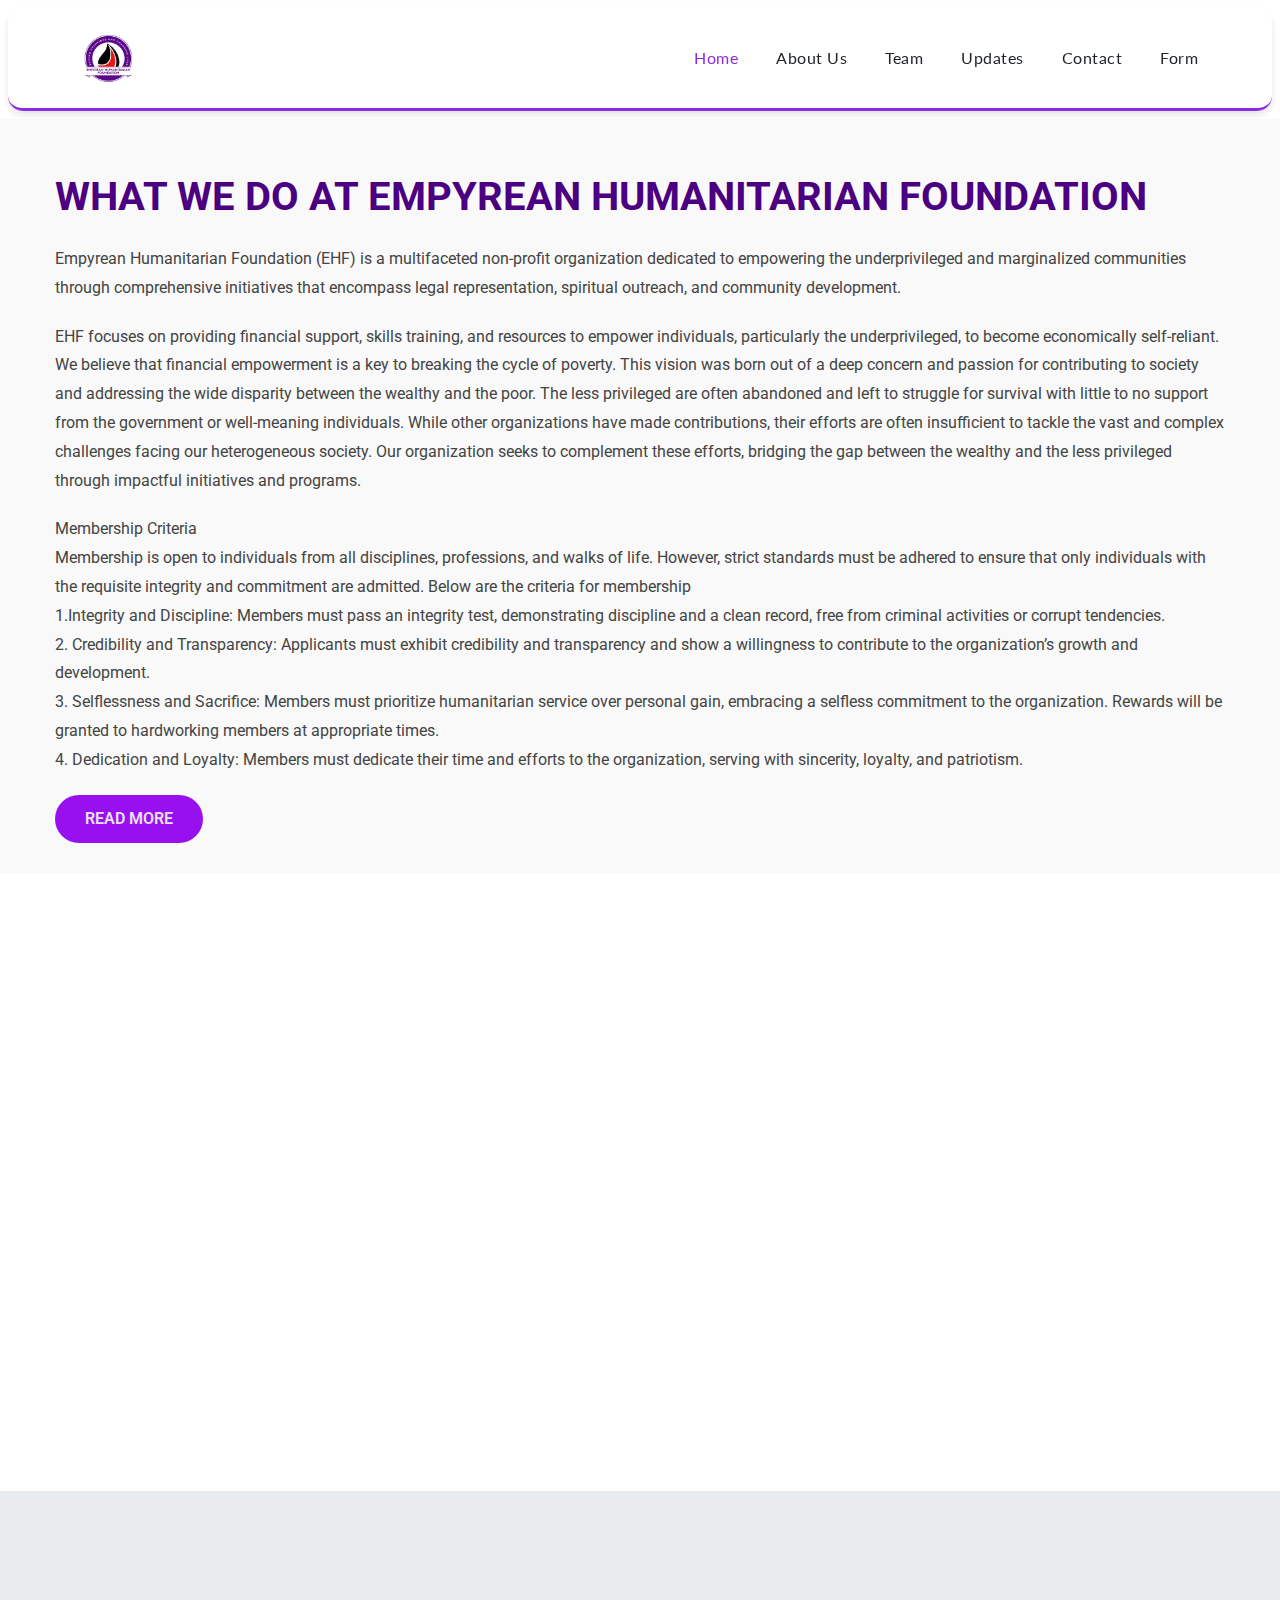
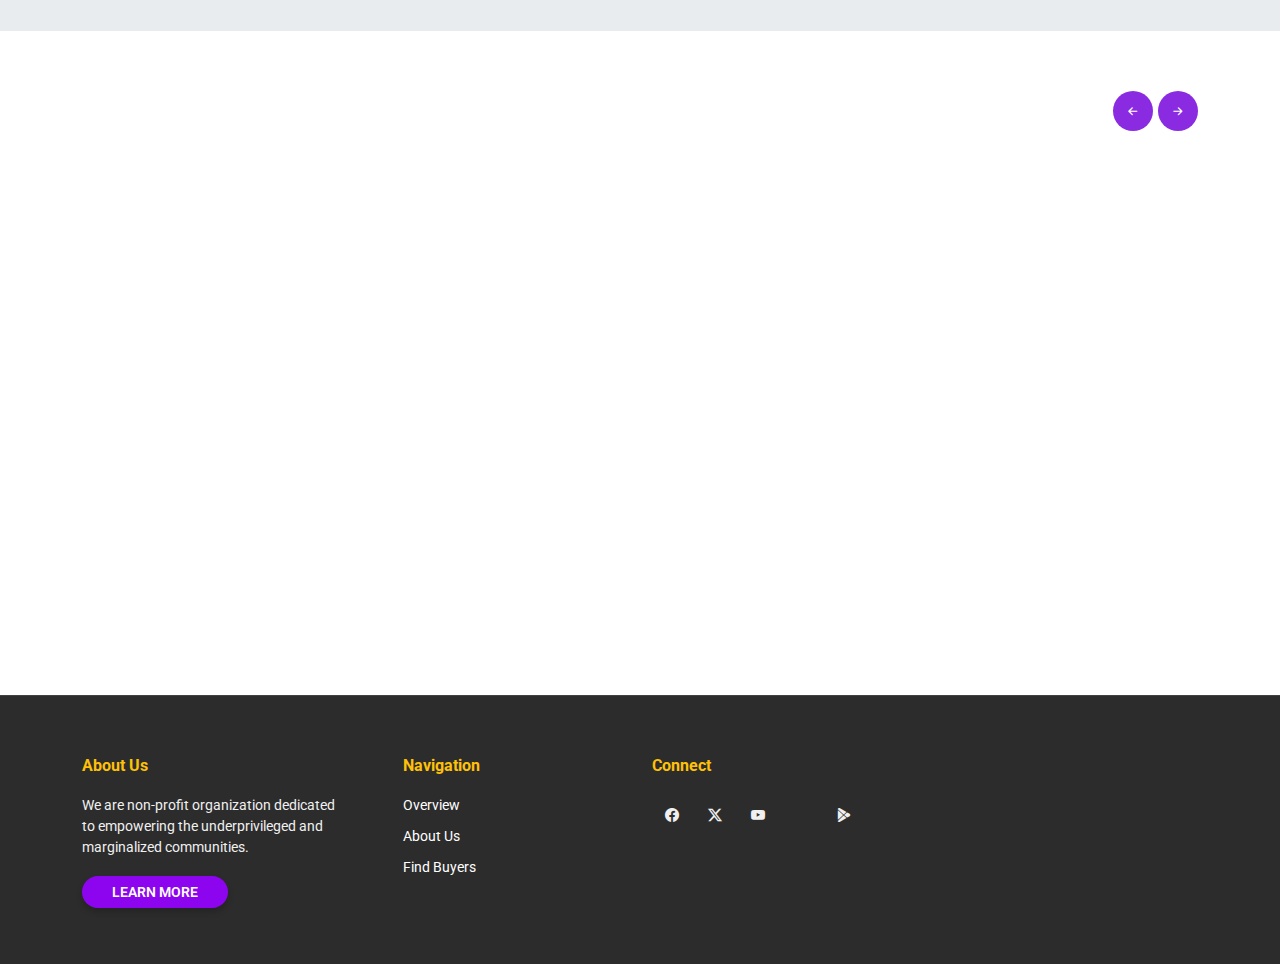
==== about.html @ cc7eaad7 "nav bar setting" ====
<!DOCTYPE html>
<html lang="en">

<head>
  <meta charset="utf-8">
  <meta content="width=device-width, initial-scale=1.0" name="viewport">
  <title>Empyrean</title>
  <meta name="description" content="">
  <meta name="keywords" content="">

  <!-- Favicons -->
  <link href="assets/img/favicon.png" rel="icon">
  <link href="assets/img/apple-touch-icon.png" rel="apple-touch-icon">

  <!-- Fonts -->
  <link href="https://fonts.googleapis.com" rel="preconnect">
  <link href="https://fonts.gstatic.com" rel="preconnect" crossorigin>
  <link href="https://fonts.googleapis.com/css2?family=Roboto:ital,wght@0,100;0,300;0,400;0,500;0,700;0,900;1,100;1,300;1,400;1,500;1,700;1,900&family=Lato:ital,wght@0,100;0,300;0,400;0,700;0,900;1,100;1,300;1,400;1,700;1,900&display=swap" rel="stylesheet">


  <link href="assets/tosh/bootstrap/css/bootstrap.min.css" rel="stylesheet">
  <link href="assets/tosh/bootstrap-icons/bootstrap-icons.css" rel="stylesheet">
  <link href="assets/tosh/aos/aos.css" rel="stylesheet">
  <link href="assets/tosh/swiper/swiper-bundle.min.css" rel="stylesheet">
  <link href="assets/tosh/glightbox/css/glightbox.min.css" rel="stylesheet">
  <link href="assets/tosh/bootstrap/css/bootstrap.min.css" rel="stylesheet">
  

 
  <link href="assets/css/main.css" rel="stylesheet">


</head>

<body class="index-page">

  <header id="header" class="header d-flex align-items-center sticky-top">
    <div class="container-fluid container-xl position-relative d-flex align-items-center justify-content-between">

      <a href="index.html" class="logo d-flex align-items-center">
        <!-- Uncomment the line below if you also wish to use an image logo -->
        <img src="assets/img/logo.jpg" alt="">
        <!-- <h1 class="sitename">Empyrean</h1> -->
      </a>

      <nav id="navmenu" class="navmenu">
        <ul>
          <li><a href="index.html" class="active">Home</a></li>
          <li><a href="about.html">About Us</a></li>
          <li><a href="team.html">Team</a></li>
          <li><a href="update.html">Updates</a></li>
          <li><a href="contact.html">Contact</a></li>
          <li><a href="form.html">Form</a></li>
        </ul>
        <i class="mobile-nav-toggle d-xl-none bi bi-list"></i>
      </nav>

    </div>
  </header>



  
<!-- About Section Start -->
<section class="emp-about-section">
  <div class="emp-container">
    <div class="emp-row">
      <!-- Image Column -->
      <div class="emp-image" data-aos="fade-up" data-aos-delay="100">
        <!-- <img class="about-image" src="./assets/img/suppot.webp" alt="Empyrean Humanitarian Foundation"> -->
      </div>
      <!-- Content Column -->
      <div class="emp-content" data-aos="fade-up" data-aos-delay="300">
        <h1 class="emp-title">What We Do At Empyrean Humanitarian Foundation</h1>
        <p class="emp-text">
          Empyrean Humanitarian Foundation (EHF) is a multifaceted non-profit organization dedicated to empowering the underprivileged
          and marginalized communities through comprehensive initiatives that encompass legal representation,
          spiritual outreach, and community development.
        </p>
        <p class="emp-text">
          EHF focuses on providing financial support, skills training, and resources to empower individuals,
          particularly the underprivileged, to become economically self-reliant. We believe that financial empowerment
          is a key to breaking the cycle of poverty.
          This vision was born out of a deep concern and passion for contributing to society
          and addressing the wide disparity between the wealthy and the poor. The less privileged 
          are often abandoned and left to struggle for survival with little to no support from the 
          government or well-meaning individuals. While other organizations have made contributions,
          their efforts are often insufficient to tackle the vast and complex challenges facing our 
          heterogeneous society. Our organization seeks to complement these efforts, bridging the gap
          between the wealthy 
          and the less privileged through impactful initiatives and programs.
        </p>
        <p class="emp-text">
          Membership Criteria <br>  
          Membership is open to individuals from all disciplines, professions, and walks of life. However, 
          strict standards must be adhered to ensure that only individuals with 
          the requisite integrity and commitment are admitted. Below are the criteria for membership
          <br>1.Integrity and Discipline:  
             Members must pass an integrity test, demonstrating discipline and a clean record, free from criminal activities or corrupt tendencies.  

          <br> 2. Credibility and Transparency:  
         Applicants must exhibit credibility and transparency and show a willingness to contribute
         to the organization’s growth and development.  

         <br> 3. Selflessness and Sacrifice:  
          Members must prioritize humanitarian service over personal gain, embracing a selfless commitment to the organization. Rewards will be granted to hardworking members at appropriate times.  

         <br> 4. Dedication and Loyalty:  
          Members must dedicate their time and efforts to the organization, serving with sincerity, loyalty, and patriotism.
 
        </p>
        <a class="emp-button" href="#">Read More</a>
      </div>
    </div>
  </div>
</section>
<!-- About Section End -->



<!-- FAQ Section -->
<section id="faq" class="faq section">
  <div class="container" data-aos="fade-up">
    <div class="row align-items-center">
      <!-- Image Column -->
      <div class="col-lg-6 text-center">
        <img src="./assets/img/about.jpg" alt="About Us" class="faq-image">
      </div>

      <!-- FAQ Content Column -->
      <div class="col-lg-6">
        <h2 class="head word about ">Frequently Asked Questions</h2>
        <p class="section-description">Find answers to some of the most common questions below.</p>

        <!-- FAQ Accordion -->
        <div class="custom-accordion" id="accordion-faq">
          <!-- FAQ Item 1 -->
          <div class="accordion-item">
            <h2 class="mb-0">
              <button class="btn btn-link" type="button" data-bs-toggle="collapse" data-bs-target="#collapse-faq-1">
                EMPOWERING THE UNDERPRIVILEGED
              </button>
            </h2>
            <div id="collapse-faq-1" class="collapse show" aria-labelledby="headingOne" data-parent="#accordion-faq">
              <div class="accordion-body">
                EHF focuses on providing financial support, skills training, and resources to empower individuals, particularly the underprivileged, to become economically self-reliant.
                We believe that financial empowerment is a key to breaking the cycle of poverty, and we are committed to helping individuals start or expand their businesses, 
                pursue education, and achieve financial stability
              </div>
            </div>
          </div>

          <!-- FAQ Item 2 -->
          <div class="accordion-item">
            <h2 class="mb-0">
              <button class="btn btn-link collapsed" type="button" data-bs-toggle="collapse" data-bs-target="#collapse-faq-2">
                LEGAL REPRESENTATION
              </button>
            </h2>
            <div id="collapse-faq-2" class="collapse" aria-labelledby="headingTwo" data-parent="#accordion-faq">
              <div class="accordion-body">
                Recognizing the importance of justice and equity, EHF offers legal representation
                to individuals and communities who cannot afford legal services.
                Our legal initiatives focus on defending the rights of the oppressed, addressing injustices, 
                and ensuring that every individual has access to fair legal representation
              </div>
            </div>
          </div>



          <!-- FAQ Item 3 -->
          <div class="accordion-item">
            <h2 class="mb-0">
              <button class="btn btn-link collapsed" type="button" data-bs-toggle="collapse" data-bs-target="#collapse-faq-3">
                COMMUNITY DEVELOPMENT
              </button>
            </h2>
            <div id="collapse-faq-3" class="collapse" aria-labelledby="headingThree" data-parent="#accordion-faq">
              <div class="accordion-body">
                EHF is committed to the holistic development of communities. We engage in various community projects, 
                including the construction of healthcare facilities, potable water supply systems, educational support programs,
                and more. Our goal is to uplift communities by addressing their fundamental needs and fostering an environment 
                where individuals can thrive. Through these integrated efforts, Empyrean Humanitarian Foundation strives to create a society 
                where every individual, regardless 
                of their background or circumstances, has the opportunity to live a life of dignity, purpose, and fulfillment
              </div>
            </div>
          </div>
        </div>
      </div>
    </div>
  </div>
</section>



 <!-- Our Team Section -->
 <div class="page-title light-background">
  <div class="container">
    <div class="btn btn-sm border rounded-pill px-3 mb-3" data-aos="fade-up" data-aos-delay="100">Our Team</div>
    <h1 class="mb-4" data-aos="fade-right" data-aos-delay="200">Meet Empyrean Team Members</h1>
  </div>
</div>


<!-- Team Section -->
<section id="team" class="team section">

  <div class="site-section slider-team-wrap">
    <div class="container">

      <div class="slider-nav d-flex justify-content-end mb-3">
        <a href="#" class="js-prev js-custom-prev"><i class="bi bi-arrow-left-short"></i></a>
        <a href="#" class="js-next js-custom-next"><i class="bi bi-arrow-right-short"></i></a>
      </div>

      <div class="swiper init-swiper" data-aos="fade-up" data-aos-delay="100">
        <script type="application/json" class="swiper-config">
          {
            "loop": true,
            "speed": 600,
            "autoplay": {
              "delay": 5000
            },
            "slidesPerView": "1",
            "pagination": {
              "el": ".swiper-pagination",
              "type": "bullets",
              "clickable": true
            },
            "navigation": {
              "nextEl": ".js-custom-next",
              "prevEl": ".js-custom-prev"
            },
            "breakpoints": {
              "640": {
                "slidesPerView": 2,
                "spaceBetween": 30
              },
              "768": {
                "slidesPerView": 3,
                "spaceBetween": 30
              },
              "1200": {
                "slidesPerView": 3,
                "spaceBetween": 30
              }
            }
          }
        </script>
        <div class="swiper-wrapper">
          <div class="swiper-slide">
            <div class="team">
              <div class="pic">
                <img src="assets/img/team/IMG_4895.JPG" alt="Image" class="img-fluid">
              </div>
              <h3 clas="">
                <a href="#"><span class="">Akhigbe</span> Allen</a>
              </h3>
              <span class="d-block position">CEO, Founder, Chairman.</span>
            </div>
          </div>
          <div class="swiper-slide">
            <div class="team">
              <div class="pic">
                <img src="assets/img/team/IMG_4896.JPG" alt="Image" class="img-fluid">
              </div>
              <h3 clas="">
                <a href="#"><span class="">Ikhazangbe</span> Oisaye Isaiah</a>
              </h3>
              <span class="d-block position">Member</span>
            </div>
          </div>
          <div class="swiper-slide">
            <div class="team">
              <div class="pic">
                <img src="assets/img/team/IMG_4897.JPG" alt="Image" class="img-fluid">
              </div>
              <h3 clas="">
                <a href="#"><span class="">Andre</span> Martin Ramos</a>
              </h3>
              <span class="d-block position">International Ambassador representing Europe and American</span>
            </div>
          </div>
          <div class="swiper-slide">
            <div class="team">
              <div class="pic">
                <img src="assets/img/team/kenny.jpg" alt="Image" class="img-fluid">
              </div>
              <h3 clas="">
                <a href="https://www.linkedin.com/in/oyeniyi-emmanuel/"><span class="">Oyeniyi</span> Emmanuel</a>
              </h3>
              <span class="d-block position">Team Front-end Dev. & Cloud Security Engineer</span>
            </div>
          </div>
          <div class="swiper-slide">
            <div class="team">
              <div class="pic">
                <img src="assets/img/team/IMG_4898.JPG" alt="Image" class="img-fluid">
              </div>
              <h3 clas="">
                <a href="#"><span class="">Adetiloye</span> Biolatito</a>
              </h3>
              <span class="d-block position">Member</span>
            </div>
          </div>
          <div class="swiper-slide">
            <div class="team">
              <div class="pic">
                <img src="assets/img/team/IMG-46785.jpg" alt="Image" class="img-fluid">
              </div>
              <h3 clas="">
                <a href="#"><span class="">Adetiloye</span> Biolatito</a>
              </h3>
              <span class="d-block position">Member</span>
            </div>
          </div>
          <div class="swiper-slide">
            <div class="team">
              <div class="pic">
                <img src="assets/img/team/IMG-46784.jpg" alt="Image" class="img-fluid">
              </div>
              <h3 clas="">
                <a href="#"><span class="">Adetiloye</span> Biolatito</a>
              </h3>
              <span class="d-block position">Member</span>
            </div>
          </div>
          <div class="swiper-slide">
            <div class="team">
              <div class="pic">
                <img src="assets/img/team/IMG-46786.jpg" alt="Image" class="img-fluid">
              </div>
              <h3 clas="">
                <a href="#"><span class="">Ayanfeoluwa</span> Alabetutu</a>
              </h3>
              <span class="d-block position">Europe coordinator Empyrean Humanitarian Foundation</span>
            </div>
          </div>
          <!-- <div class="swiper-slide"></div> -->
        </div>
      </div>
    </div>
    <!-- /.container -->
  </div>
</section><!-- /Team Section -->
  <footer id="footer" class="footer light-background">
    <div class="container">
      <div class="row g-4">
        <div class="col-md-6 col-lg-3 mb-3 mb-md-0">
          <div class="widget">
            <h3 class="widget-heading">About Us</h3>
            <p class="mb-4">
                We are non-profit organization dedicated 
                to empowering the underprivileged and marginalized communities.
            </p>
            <p class="mb-0">
              <a href="#" class="btn-learn-more">Learn more</a>
            </p>
          </div>
        </div>
        <div class="col-md-6 col-lg-3 ps-lg-5 mb-3 mb-md-0">
          <div class="widget">
            <h3 class="widget-heading">Navigation</h3>
            <ul class="list-unstyled float-start me-5">
              <li><a href="#">Overview</a></li>
              <li><a href="#">About Us</a></li>
              <li><a href="#">Find Buyers</a></li>
            </ul>
          </div>
        </div>
        <div class="col-md-6 col-lg-3 pl-lg-5">
          <div class="widget">
            <h3 class="widget-heading">Connect</h3>
            <ul class="list-unstyled social-icons light mb-3">
              <li>
                <a href="https://www.facebook.com/profile.php?id=100081921220713&mibextid=ZbWKwL"><span class="bi bi-facebook"></span></a>
              </li>
              <li>
                <a href="https://x.com/AlexicographerF?t=4wKWq5mUMI2KcOxndU6-ow&s=09"><span class="bi bi-twitter-x"></span></a>
              </li>
              <li>
                <a href="https://youtube.com/@empyreanhumanitarianfoundation?si=w4KtNlu_9A-cBCYo"><span class="bi bi-youtube"></span></a>
              </li>
              <li>
                <a href="#"><span class="bi bi-Telegram"></span></a>
              </li>
              <li>
                <a href="#"><span class="bi bi-google-play"></span></a>
              </li>
            </ul>
          </div>
        </div>
      </div>
  </footer>

  <!-- Scroll Top -->
  <a href="#" id="scroll-top" class="scroll-top d-flex align-items-center justify-content-center"><i class="bi bi-arrow-up-short"></i></a>

  <!-- Preloader -->
  <div id="preloader"></div>

  <!-- Vendor JS Files -->
  <script src="assets/tosh/bootstrap/js/bootstrap.bundle.min.js"></script>
  <script src="assets/tosh/php-email-form/validate.js"></script>
  <script src="assets/tosh/aos/aos.js"></script>
  <script src="assets/tosh/swiper/swiper-bundle.min.js"></script>
  <script src="assets/tosh/purecounter/purecounter_vanilla.js"></script>
  <script src="assets/tosh/glightbox/js/glightbox.min.js"></script>
  <script src="assets/tosh/imagesloaded/imagesloaded.pkgd.min.js"></script>
  <script src="assets/tosh/isotope-layout/isotope.pkgd.min.js"></script>

  <!-- Main JS File -->
  <script src="assets/js/main.js"></script>

</body>

</html>
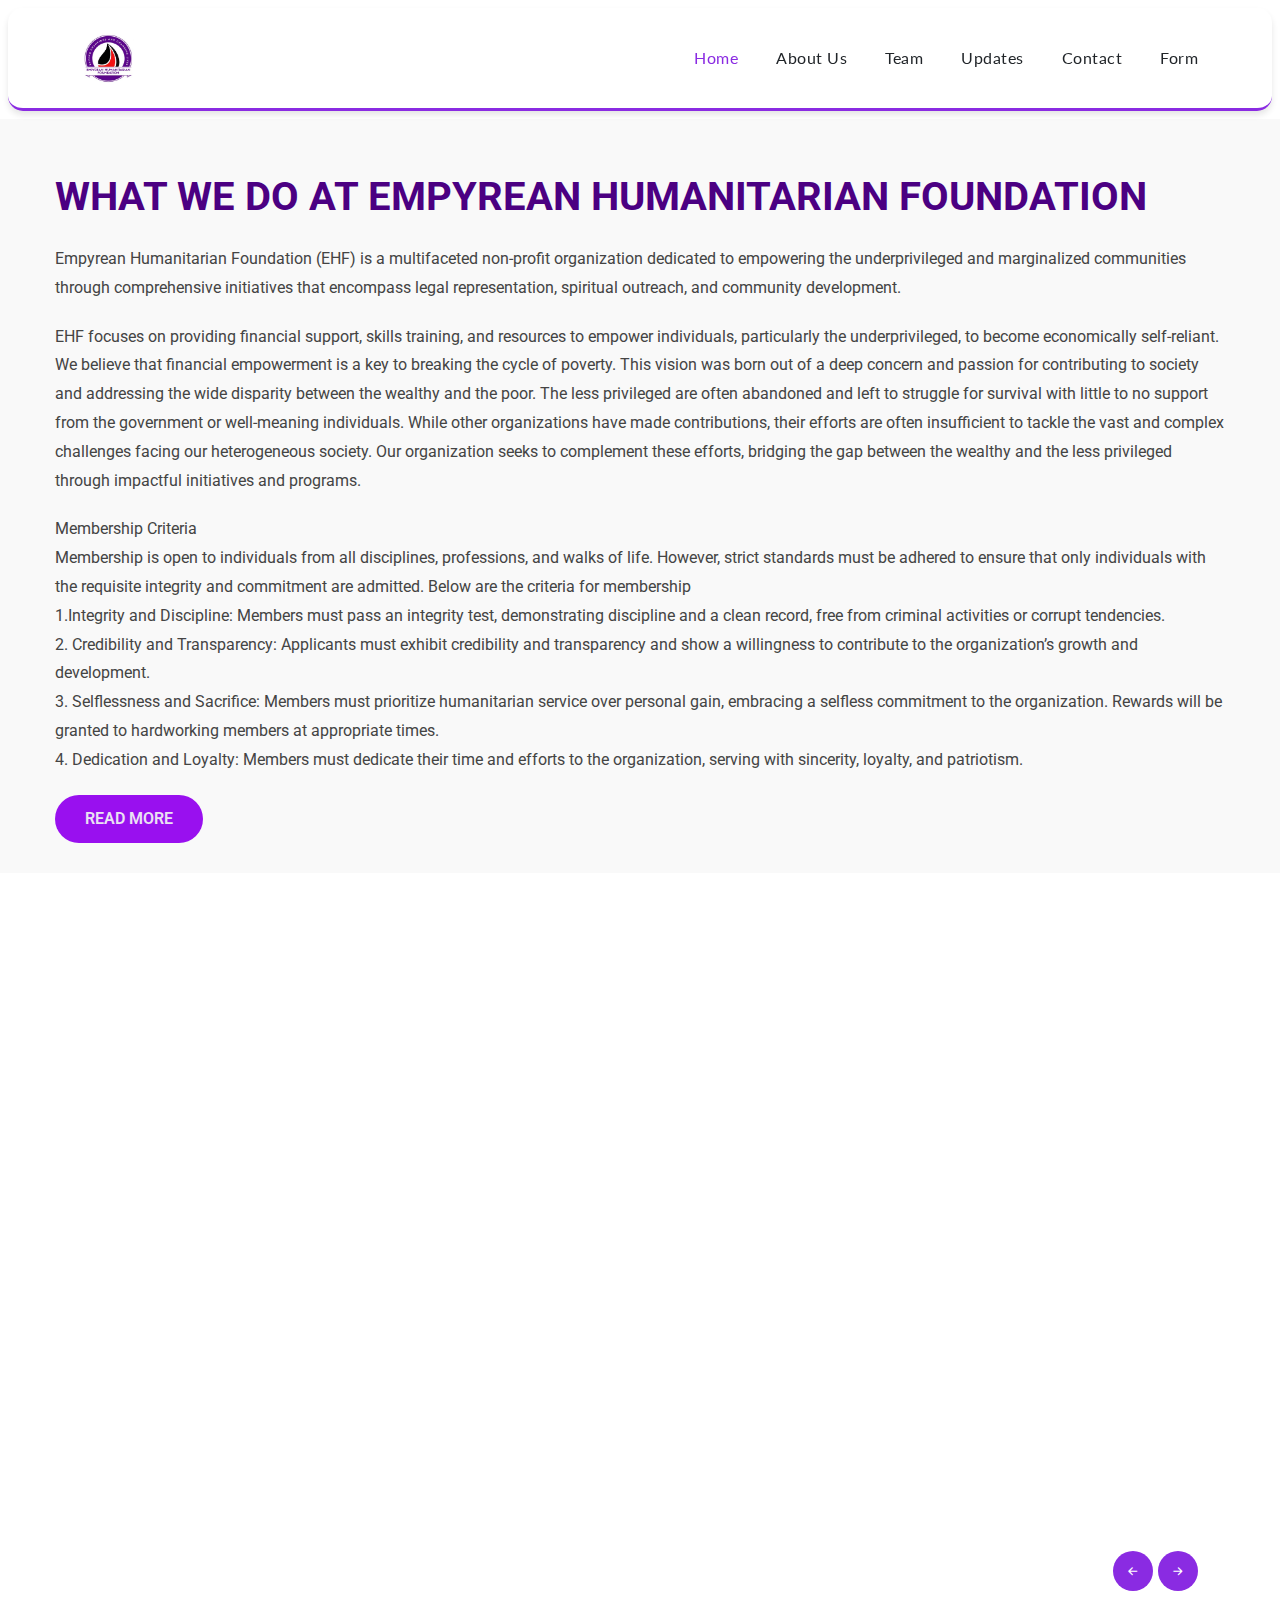
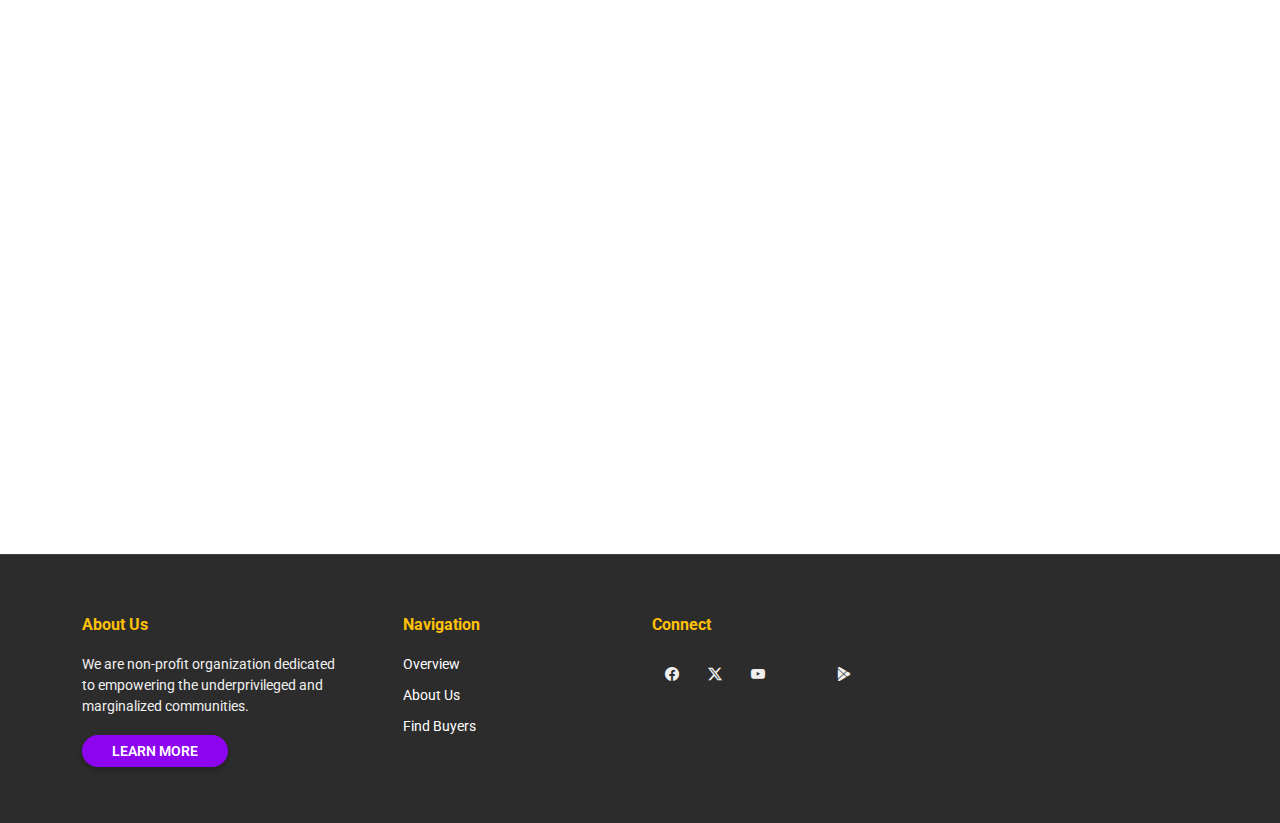
==== commit 54c24d52: "Updates on the team section" ====
--- a/about.html
+++ b/about.html
@@ -193,15 +193,6 @@
   </div>
 </section>
 
-
-
- <!-- Our Team Section -->
- <div class="page-title light-background">
-  <div class="container">
-    <div class="btn btn-sm border rounded-pill px-3 mb-3" data-aos="fade-up" data-aos-delay="100">Our Team</div>
-    <h1 class="mb-4" data-aos="fade-right" data-aos-delay="200">Meet Empyrean Team Members</h1>
-  </div>
-</div>
 
 
 <!-- Team Section -->
@@ -256,9 +247,10 @@
                 <img src="assets/img/team/IMG_4895.JPG" alt="Image" class="img-fluid">
               </div>
               <h3 clas="">
-                <a href="#"><span class="">Akhigbe</span> Allen</a>
-              </h3>
-              <span class="d-block position">CEO, Founder, Chairman.</span>
+                <a href="#"><span class="">AKHIGBE</span> ALLEN</a>
+              </h3>
+              <span class="d-block position">President And Chairman Board Of Trustees Empyrean Humanitarian Foundation</span>
+
             </div>
           </div>
           <div class="swiper-slide">
@@ -267,9 +259,32 @@
                 <img src="assets/img/team/IMG_4896.JPG" alt="Image" class="img-fluid">
               </div>
               <h3 clas="">
-                <a href="#"><span class="">Ikhazangbe</span> Oisaye Isaiah</a>
-              </h3>
-              <span class="d-block position">Member</span>
+                <a href="#"><span class="">IKHAZUANGBE OISAYEI</span> ISAIAH</a>
+              </h3>
+              <span class="d-block position">Member Board Of Trustees Empyrean Humanitarian Foundation</span>
+            </div>
+          </div>
+          <div class="swiper-slide">
+            <div class="team">
+              <div class="pic">
+                <img src="assets/img/team/img- 4.jpg" alt="Image" class="img-fluid">
+              </div>
+              <h3 clas="">
+                <a href="#"><span class="">BARR. AYANNUGA</span>  BANKOLE TAIWO</a>
+              </h3>
+              <span class="d-block position">Head Of Legal Team-Board of Trustees Empyrean Humanitarian Foundation</span>
+            </div>
+          </div>
+          <div class="swiper-slide">
+            <div class="team">
+              <div class="pic">
+                <img src="assets/img/team/img-3.jpg" alt="Image" class="img-fluid">
+              </div>
+              <h3 clas="">
+                <a href="#"><span class="">IZUCHUKWU </span>  OKAY OSCAR</a>
+              </h3>
+              <span class="d-block position">CEO Discomm Group, 
+                National Embassador Empyrean humanitarian Foundation.</span>
             </div>
           </div>
           <div class="swiper-slide">
@@ -278,9 +293,9 @@
                 <img src="assets/img/team/IMG_4897.JPG" alt="Image" class="img-fluid">
               </div>
               <h3 clas="">
-                <a href="#"><span class="">Andre</span> Martin Ramos</a>
-              </h3>
-              <span class="d-block position">International Ambassador representing Europe and American</span>
+                <a href="#"><span class=""> ANDRÉ MARTÍN</span> RAMOS</a>
+              </h3>
+              <span class="d-block position">International Ambassador Representing Europe and America, Empyrean Humanitarian Foundation</span>
             </div>
           </div>
           <div class="swiper-slide">
@@ -289,9 +304,9 @@
                 <img src="assets/img/team/kenny.jpg" alt="Image" class="img-fluid">
               </div>
               <h3 clas="">
-                <a href="https://www.linkedin.com/in/oyeniyi-emmanuel/"><span class="">Oyeniyi</span> Emmanuel</a>
-              </h3>
-              <span class="d-block position">Team Front-end Dev. & Cloud Security Engineer</span>
+                <a href="#"><span class=""> OYENIYI</span> EMMANUEL</a>
+              </h3>
+              <span class="d-block position">Team Developer</span>
             </div>
           </div>
           <div class="swiper-slide">
@@ -300,9 +315,9 @@
                 <img src="assets/img/team/IMG_4898.JPG" alt="Image" class="img-fluid">
               </div>
               <h3 clas="">
-                <a href="#"><span class="">Adetiloye</span> Biolatito</a>
-              </h3>
-              <span class="d-block position">Member</span>
+                <a href="#"><span class="">ADETILOYE </span> BIOLATITO</a>
+              </h3>
+              <span class="d-block position">Executive Member Board of Trustees Empyrean Humanitarian Foundation</span>
             </div>
           </div>
           <div class="swiper-slide">
@@ -311,9 +326,9 @@
                 <img src="assets/img/team/IMG-46785.jpg" alt="Image" class="img-fluid">
               </div>
               <h3 clas="">
-                <a href="#"><span class="">Adetiloye</span> Biolatito</a>
-              </h3>
-              <span class="d-block position">Member</span>
+                <a href="#"><span class="">Babalade Gideon</span> Akinkunle</a>
+              </h3>
+              <span class="d-block position">Vice President board of trustees member Empyrean Humanitarian Foundation</span>
             </div>
           </div>
           <div class="swiper-slide">
@@ -322,9 +337,9 @@
                 <img src="assets/img/team/IMG-46784.jpg" alt="Image" class="img-fluid">
               </div>
               <h3 clas="">
-                <a href="#"><span class="">Adetiloye</span> Biolatito</a>
-              </h3>
-              <span class="d-block position">Member</span>
+                <a href="#"><span class="">EGBAYELO</span> ODUNYEMI</a>
+              </h3>
+              <span class="d-block position">National secretary board of trustees Empyrean Humanitarian Foundation</span>
             </div>
           </div>
           <div class="swiper-slide">
@@ -333,9 +348,9 @@
                 <img src="assets/img/team/IMG-46786.jpg" alt="Image" class="img-fluid">
               </div>
               <h3 clas="">
-                <a href="#"><span class="">Ayanfeoluwa</span> Alabetutu</a>
-              </h3>
-              <span class="d-block position">Europe coordinator Empyrean Humanitarian Foundation</span>
+                <a href="#"><span class="">AYANFEOLUWA </span> ALABETUTU</a>
+              </h3>
+              <span class="d-block position">Empyrean Humanitarian Foundation Coordinator Representing Europe .</span>
             </div>
           </div>
           <!-- <div class="swiper-slide"></div> -->
@@ -345,6 +360,7 @@
     <!-- /.container -->
   </div>
 </section><!-- /Team Section -->
+
   <footer id="footer" class="footer light-background">
     <div class="container">
       <div class="row g-4">
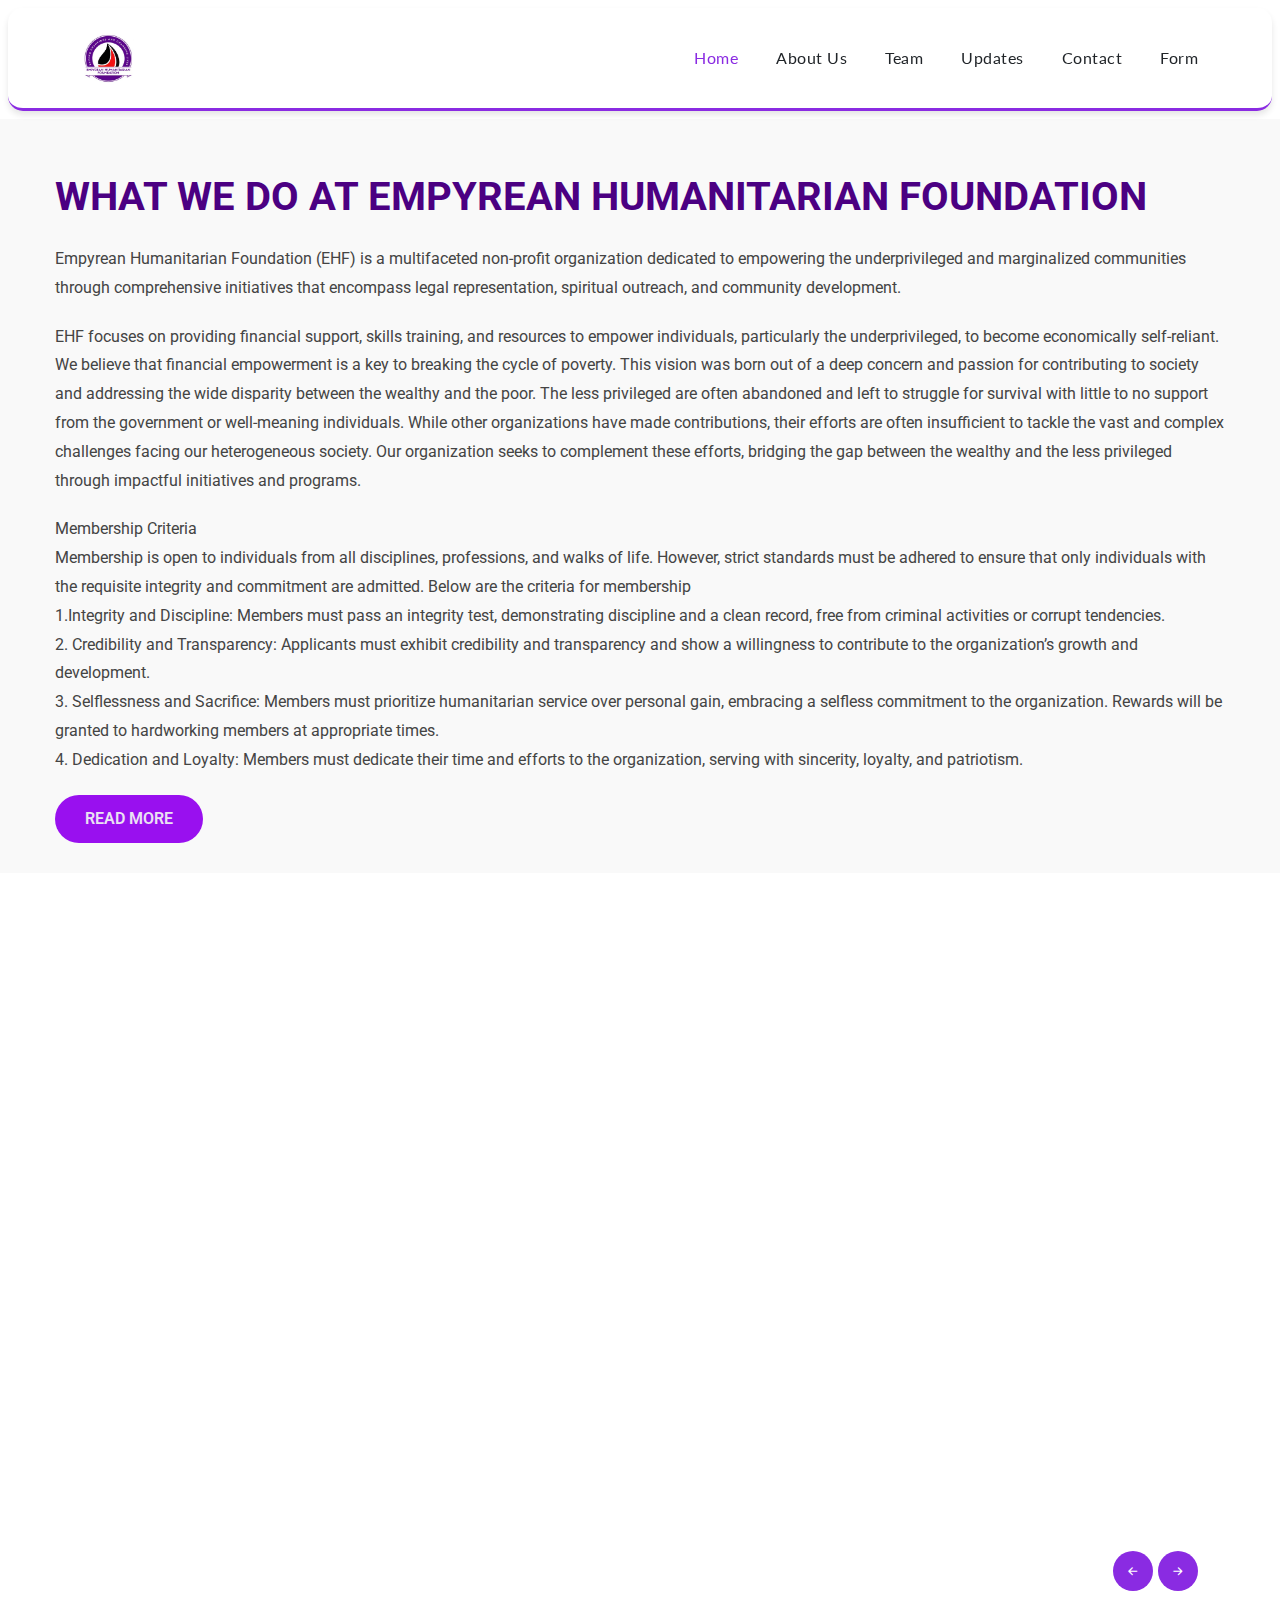
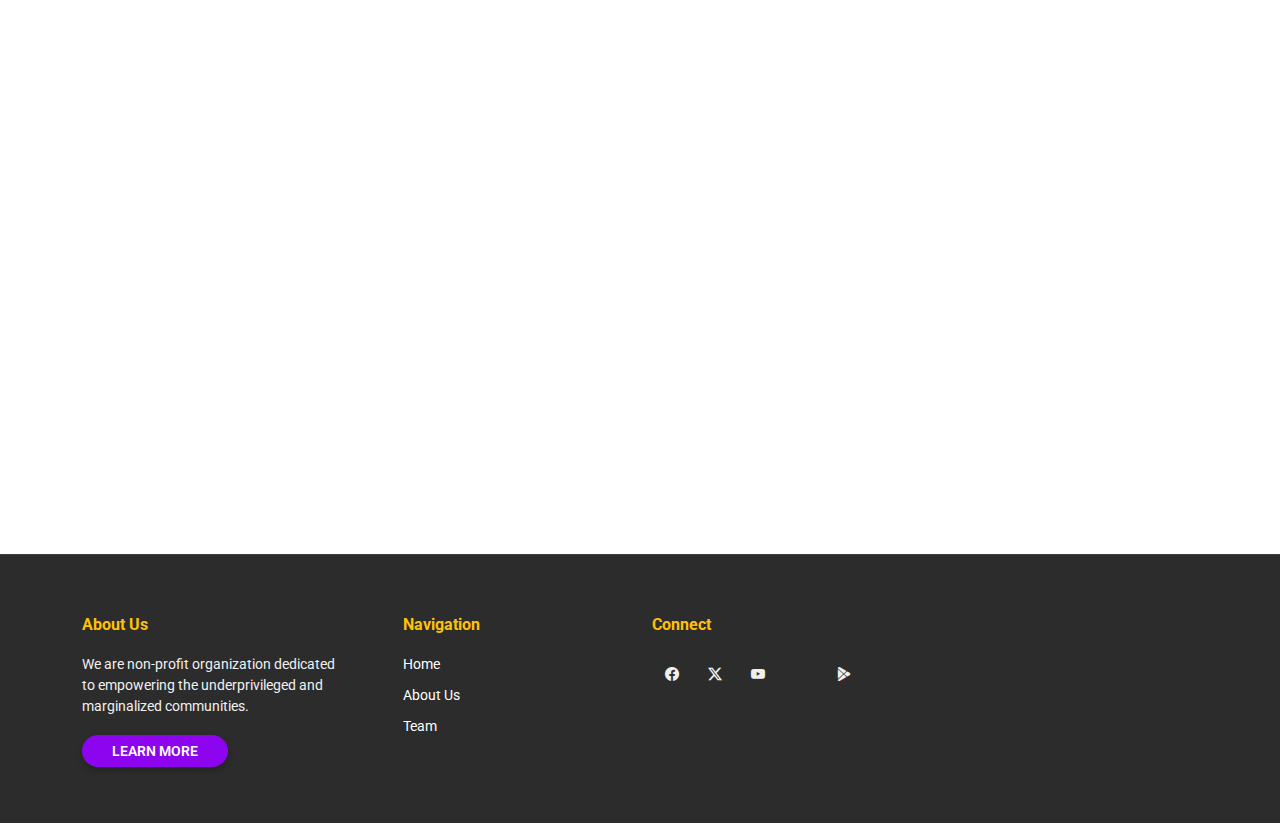
==== commit 9774cac7: "making changes" ====
--- a/about.html
+++ b/about.html
@@ -129,8 +129,8 @@
 
       <!-- FAQ Content Column -->
       <div class="col-lg-6">
-        <h2 class="head word about ">Frequently Asked Questions</h2>
-        <p class="section-description">Find answers to some of the most common questions below.</p>
+        <h2 class="head word about ">Main objectives</h2>
+        <p class="section-description">Our Goals and Aspirations</p>
 
         <!-- FAQ Accordion -->
         <div class="custom-accordion" id="accordion-faq">
@@ -380,9 +380,9 @@
           <div class="widget">
             <h3 class="widget-heading">Navigation</h3>
             <ul class="list-unstyled float-start me-5">
-              <li><a href="#">Overview</a></li>
-              <li><a href="#">About Us</a></li>
-              <li><a href="#">Find Buyers</a></li>
+              <li><a href="index.html">Home</a></li>
+              <li><a href="about.html">About Us</a></li>
+              <li><a href="team.html">Team</a></li>
             </ul>
           </div>
         </div>
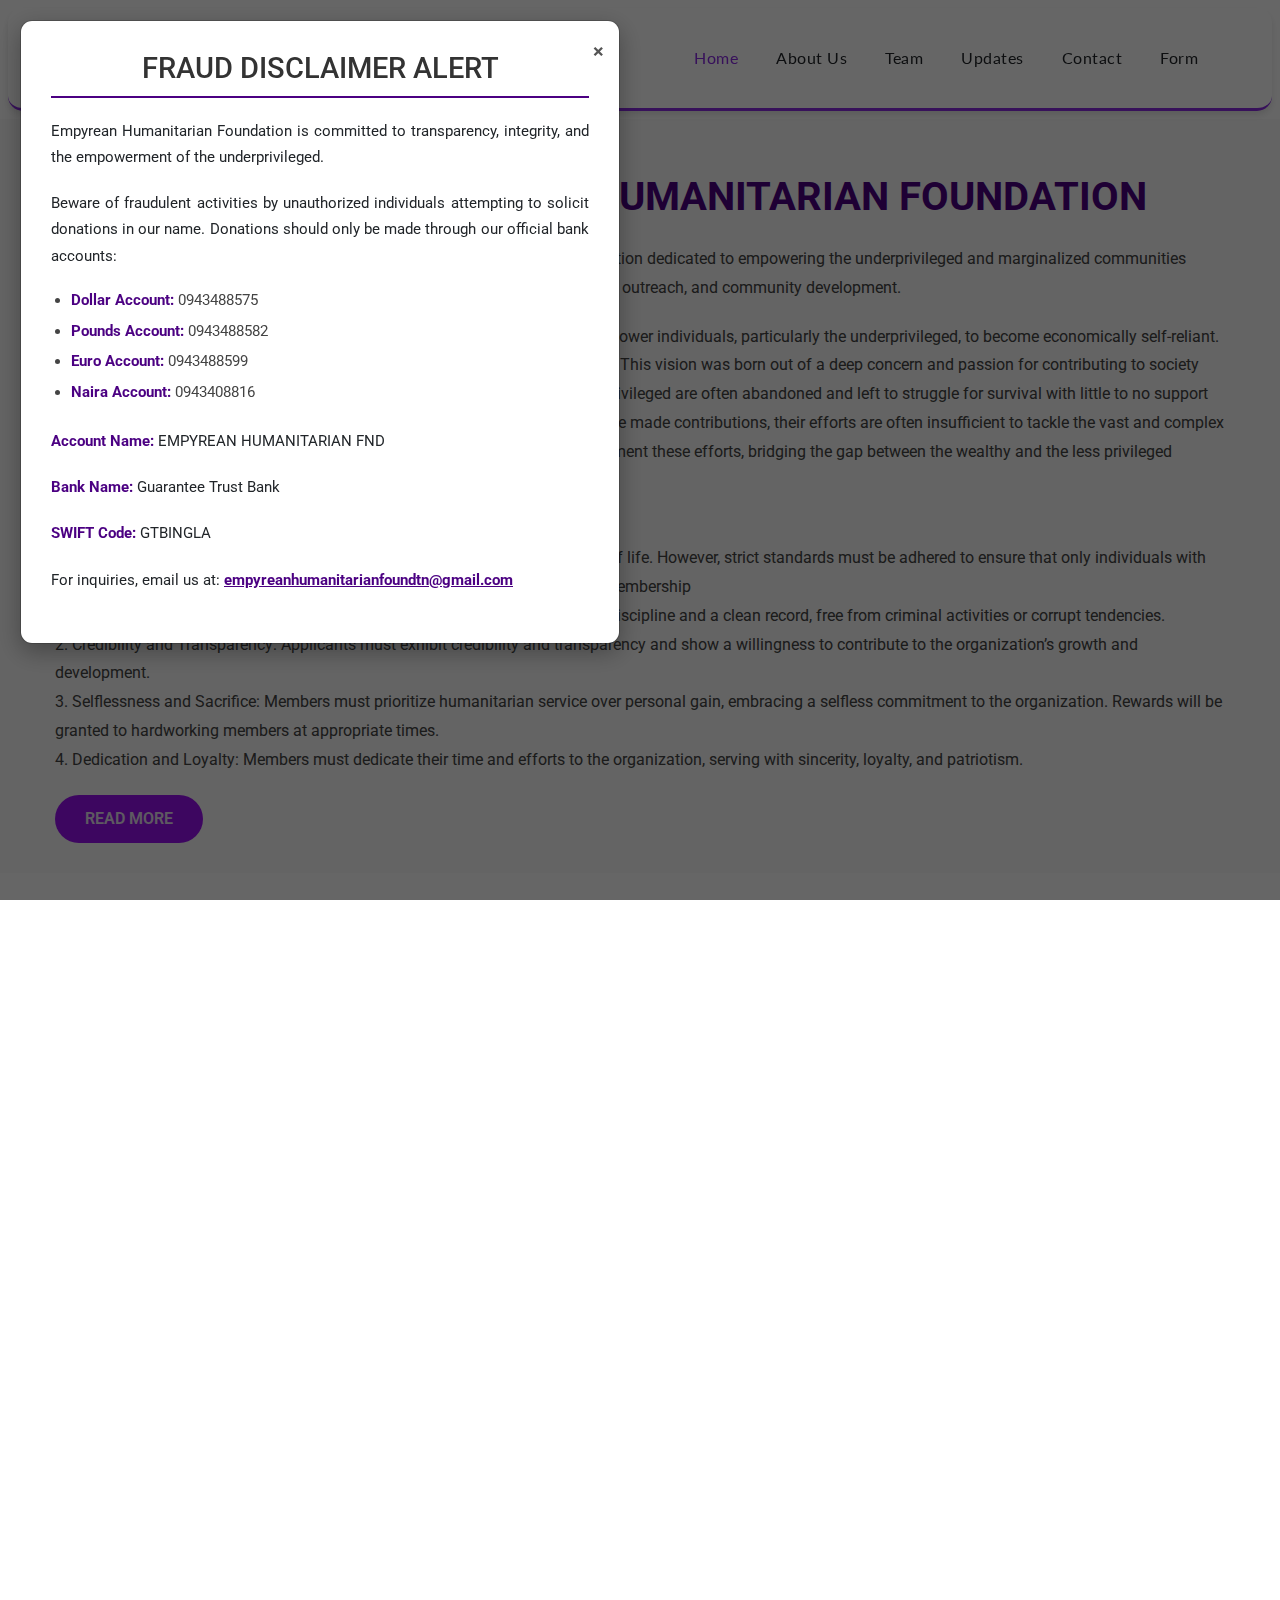
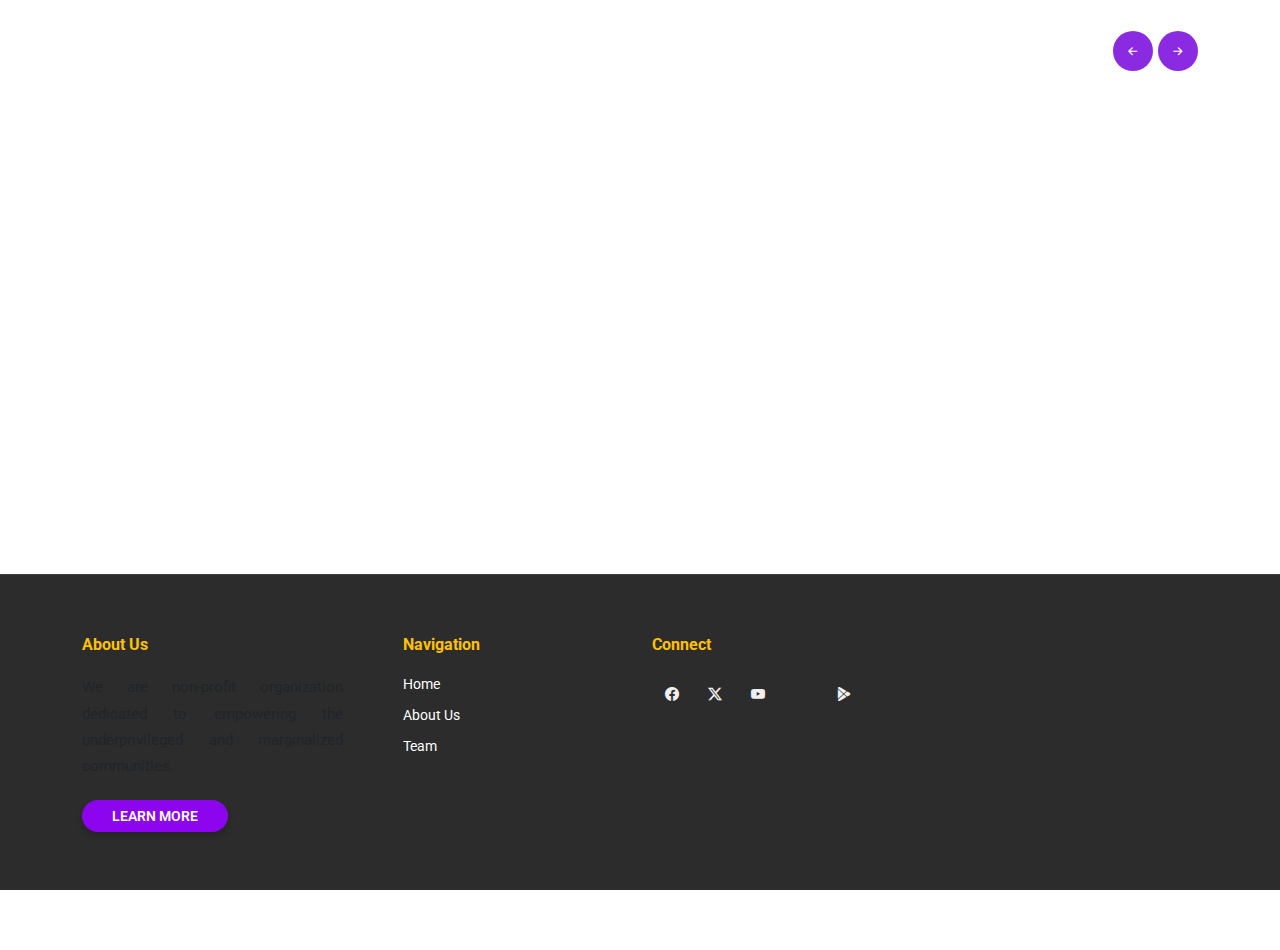
==== commit ed069c43: "his" ====
--- a/about.html
+++ b/about.html
@@ -326,7 +326,7 @@
                 <img src="assets/img/team/IMG-46785.jpg" alt="Image" class="img-fluid">
               </div>
               <h3 clas="">
-                <a href="#"><span class="">Babalade Gideon</span> Akinkunle</a>
+                <a href="#"><span class="">BABALADE GIDEON</span> AKINKUNLE</a>
               </h3>
               <span class="d-block position">Vice President board of trustees member Empyrean Humanitarian Foundation</span>
             </div>
@@ -359,7 +359,52 @@
     </div>
     <!-- /.container -->
   </div>
-</section><!-- /Team Section -->
+
+ <!-- Popup Notification -->
+ <div id="fraud-alert" class="modal">
+  <div class="modal-content">
+    <span class="close-btn" onclick="closePopup()">&times;</span>
+    <h2>FRAUD DISCLAIMER ALERT</h2>
+    <p>
+      Empyrean Humanitarian Foundation is committed to transparency, integrity, and the empowerment of the underprivileged.
+    </p>
+    <p>
+      Beware of fraudulent activities by unauthorized individuals attempting to solicit donations in our name. Donations should only be made through our official bank accounts:
+    </p>
+    <ul>
+      <li><strong>Dollar Account:</strong> 0943488575</li>
+      <li><strong>Pounds Account:</strong> 0943488582</li>
+      <li><strong>Euro Account:</strong> 0943488599</li>
+      <li><strong>Naira Account:</strong> 0943408816</li>
+    </ul>
+    <p><strong>Account Name:</strong> EMPYREAN HUMANITARIAN FND</p>
+    <p><strong>Bank Name:</strong> Guarantee Trust Bank</p>
+    <p><strong>SWIFT Code:</strong> GTBINGLA</p>
+    <p>
+      For inquiries, email us at: <a href="mailto:empyreanhumanitarianfoundtn@gmail.com">empyreanhumanitarianfoundtn@gmail.com</a>
+    </p>
+  </div>
+</div>
+
+<script>
+  // Function to show the popup
+  function showPopup() {
+    const popup = document.getElementById('fraud-alert');
+    popup.style.display = 'block';
+  }
+
+  // Function to close the popup
+  function closePopup() {
+    const popup = document.getElementById('fraud-alert');
+    popup.style.display = 'none';
+  }
+
+  // Show the popup when the page loads
+  window.onload = function() {
+    showPopup();
+  };
+</script>
+
 
   <footer id="footer" class="footer light-background">
     <div class="container">
--- a/assets/css/main.css
+++ b/assets/css/main.css
@@ -469,11 +469,11 @@
   flex-direction: column;
   text-align: center;
   position: relative;
-  min-height: 85vh;
-  padding-top: 60px;
+  min-height: 50vh;
+  padding-top: 30px;
 }
 .hero h2 {
-  margin-bottom: 30px;
+  margin-bottom: 15px;
   font-size: 48px;
   font-weight: 700;
   color: #f0f0f0; 
@@ -481,18 +481,38 @@
 }
 
 .hero h2 span {
-  text-decoration: none; /* Removes underline */
-  color: #ffc107; /* A golden accent to make it stand out */
+  text-decoration: none;
+  color: #ffc107;
 }
 
 .hero p {
   max-width: 80%;
-  margin: 0 auto 30px auto;
+  margin: 0 auto 20px auto;
   font-size: 18px;
   line-height: 1.6; /* Better readability */
   color: #e0e0e0; /* Slightly softer contrast than white */
   text-shadow: 1px 1px 3px rgba(0, 0, 0, 0.3); /* Subtle shadow for depth */
 }
+
+/* Mobile View Adjustments */
+@media (max-width: 768px) {
+  .hero p {
+    max-width: 90%; /* Allow more width on smaller screens */
+    font-size: 16px; /* Slightly smaller font for better readability */
+    text-align: justify; /* Justify text for cleaner layout */
+  }
+}
+
+/* Smaller Mobile View (Phones) */
+@media (max-width: 480px) {
+  .hero p {
+    max-width: 90%; /* Full width on very small screens */
+    font-size: 14px; /* Adjust text size for small screens */
+    text-align: justify; /* Justify text for a neat layout on phones */
+  }
+}
+
+
 .hero .btn-get-started {
   font-weight: 500;
   font-size: 14px;
@@ -911,6 +931,106 @@
   margin-bottom: 10px;
 }
 
+/*--------------------------------------------------------------
+# Registration number
+--------------------------------------------------------------*/
+/* Registration Section Styling */
+.emp-registration-section {
+  position: relative;
+  background: linear-gradient(
+    45deg,
+    rgba(138, 43, 226, 0.3),
+    rgba(45, 70, 94, 0.3)    
+  );
+  background-size: 200% 200%;
+  animation: backgroundMove 8s infinite linear;
+  padding: 70px 30px;
+  text-align: center;
+  border-radius: 20px;
+  margin: 40px auto;
+  max-width: 90%;
+  box-shadow: 0 8px 15px rgba(0, 0, 0, 0.1);
+  overflow: hidden;
+  z-index: 1;
+  border: 3px solid var(--accent-color);
+  transition: transform 0.3s ease, box-shadow 0.3s ease;
+  opacity: 1; /* Slightly less transparent for vivid background */
+}
+
+/* Hover Effect */
+.emp-registration-section:hover {
+  transform: translateY(-10px);
+  box-shadow: 0 12px 20px rgba(0, 0, 0, 0.15);
+}
+
+/* Title Styling */
+.emp-registration-section .emp-title {
+  font-size: 2.5rem;
+  font-weight: bold;
+  color: #ffc107; /* Yellow color */
+  margin-bottom: 20px;
+  text-transform: uppercase;
+  animation: fadeIn 2s ease-in-out;
+
+  /* 3D Effect */
+  text-shadow: 
+    1px 1px 0 rgba(0, 0, 0, 0.3), 
+    2px 2px 0 rgba(0, 0, 0, 0.3), 
+    3px 3px 0 rgba(0, 0, 0, 0.3), 
+    4px 4px 0 rgba(0, 0, 0, 0.3), 
+    5px 5px 10px rgba(0, 0, 0, 0.2); /* Larger shadow for the bottom layer */
+}
+
+/* Text Styling */
+.emp-registration-section .emp-text {
+  font-size: 1.3rem;
+  color: var(--default-color);
+  line-height: 1.8;
+  margin-bottom: 20px;
+  text-shadow: 1px 1px 3px rgba(0, 0, 0, 0.2); /* Better visibility against brighter background */
+}
+
+.emp-registration-section .emp-text strong {
+  color: var(--accent-color);
+  font-weight: bold;
+}
+
+/* Mobile View Adjustments */
+@media (max-width: 768px) {
+  .emp-registration-section {
+    padding: 50px 20px;
+    max-width: 95%; 
+    margin: 20px auto;
+  }
+
+  .emp-registration-section .emp-title {
+    font-size: 2rem; 
+    line-height: 1.2;
+  }
+
+  .emp-registration-section .emp-text {
+    font-size: 1rem; /* Adjust text size for readability */
+    line-height: 1.5; /* Adjust line height for better readability */
+    text-align: justify; /* Align text for a clean layout */
+  }
+}
+
+/* Smaller Mobile View (Phones) */
+@media (max-width: 480px) {
+  .emp-registration-section {
+    padding: 40px 15px; /* Further reduce padding for small screens */
+    max-width: 90%;
+  }
+
+  .emp-registration-section .emp-title {
+    font-size: 1.8rem; /* Further reduce title size */
+  }
+
+  .emp-registration-section .emp-text {
+    font-size: 0.9rem; /* Smaller text size for phones */
+  }
+}
+
 
 
 /*--------------------------------------------------------------
@@ -1033,30 +1153,25 @@
   color: var(--accent-color);
 }
 
+.about {
+  display: flex;
+  flex-wrap: wrap;
+  align-items: center;
+  justify-content: space-between;
+  padding: 40px 20px; /* Default padding for spacing */
+}
+
 .about h1 {
   color: var(--heading-color);
   font-size: 30px;
+  text-align: left; /* Default alignment */
+  margin-bottom: 20px;
 }
 
 .about p {
   line-height: 1.7;
   color: var(--default-color);
-}
-
-.about .swiper-pagination {
-  position: absolute;
-  bottom: 30px;
-}
-
-.about .swiper-pagination .swiper-pagination-bullet {
-  margin: 0 5px;
-  background: #ffffff;
-  opacity: 0.3;
-}
-
-.about .swiper-pagination .swiper-pagination-bullet.swiper-pagination-bullet-active {
-  background: var(--accent-color);
-  opacity: 1;
+  margin-bottom: 15px;
 }
 
 .about .section-subtitle {
@@ -1065,6 +1180,66 @@
   display: block;
   color: var(--default-color);
 }
+
+/* Swiper Pagination Adjustments */
+.about .swiper-pagination {
+  position: absolute;
+  bottom: 20px;
+}
+
+.about .swiper-pagination .swiper-pagination-bullet {
+  margin: 0 5px;
+  background: #ffffff;
+  opacity: 0.3;
+}
+
+.about .swiper-pagination .swiper-pagination-bullet.swiper-pagination-bullet-active {
+  background: var(--accent-color);
+  opacity: 1;
+}
+
+@media (max-width: 768px) {
+  .about {
+    flex-direction: column; 
+    align-items: flex-start;
+    padding: 20px;
+  }
+
+  .about h1 {
+    font-size: 24px; 
+    text-align: center;
+    margin-bottom: 15px;
+  }
+
+  .about p {
+    font-size: 14px; 
+    line-height: 1.5; 
+    text-align: center; /* Center-align text */
+    margin-bottom: 10px;
+  }
+
+  .about .section-subtitle {
+    font-size: 13px; /* Slightly smaller subtitle */
+    text-align: center;
+  }
+
+  .about .swiper-pagination {
+    bottom: 10px; /* Move pagination closer for smaller screens */
+  }
+}
+/* Default (Desktop and Larger Screens) */
+.img-wrap {
+  display: block; /* Ensure it's visible */
+}
+
+/* Mobile View (Max Width: 768px) */
+@media (max-width: 768px) {
+  .img-wrap {
+    display: none; /* Hide image on mobile */
+  }
+}
+
+
 
 /*--------------------------------------------------------------
 # About 2 Section
@@ -1143,27 +1318,168 @@
 
 
 /*--------------------------------------------------------------
-# Services Section
---------------------------------------------------------------*/
-.services {
-  padding-top: 60px;
-  padding-bottom: 60px;
-}
-
-.services .services-item .services-icon {
-  color: var(--accent-color);
+# POP UP MESSAGE
+--------------------------------------------------------------*/
+/* General Modal Styling */
+.modal {
+  display: none; /* Hidden by default */
+  position: fixed;
+  z-index: 1000;
+  left: 0;
+  top: 0;
+  width: 100%;
+  height: 100%;
+  background-color: rgba(0, 0, 0, 0.6); /* Darker semi-transparent background */
+  justify-content: center;
+  align-items: center;
+  padding: 20px; /* Space for smaller screens */
+  overflow-y: auto; /* Allow scrolling if content overflows */
+}
+
+/* Modal Content Styling */
+.modal-content {
+  background-color: #ffffff;
+  border-radius: 12px;
+  padding: 30px;
+  max-width: 600px;
+  width: 100%; /* Ensure responsiveness */
+  box-shadow: 0 8px 24px rgba(0, 0, 0, 0.3); /* Enhanced shadow */
+  animation: fadeIn 0.6s ease-in-out;
+  position: relative; /* For the close button */
+  overflow: hidden; /* Hide any content that overflows the modal */
+}
+
+/* Close Button Styling */
+.close-btn {
+  font-size: 20px;
+  font-weight: bold;
+  color: #555;
+  position: absolute;
+  top: 15px;
+  right: 15px;
+  cursor: pointer;
+  transition: transform 0.2s ease-in-out;
+}
+
+.close-btn:hover {
+  color: #000;
+  transform: scale(1.2);
+}
+
+/* Typography Enhancements */
+.modal-content h2 {
+  color: #333;
+  font-size: 1.8rem;
   margin-bottom: 20px;
-}
-
-.services .services-item .services-icon i {
-  font-size: 48px;
-}
-
-.services .services-item h3 {
-  font-size: 17px;
-  font-weight: 400;
-  color: var(--heading-color);
-}
+  text-align: center;
+  border-bottom: 2px solid #4b0082; /* Adds visual separation */
+  padding-bottom: 10px;
+}
+
+.modal-content p {
+  color: #555;
+  line-height: 1.8;
+  font-size: 1rem;
+  margin-bottom: 15px;
+}
+
+.modal-content ul {
+  padding-left: 20px;
+}
+
+.modal-content ul li {
+  margin-bottom: 8px;
+  color: #444;
+  font-size: 0.95rem;
+}
+
+/* Account Info Styling */
+.modal-content li strong {
+  color: #4b0082;
+  font-weight: bold;
+}
+
+.modal-content p strong {
+  color: #4b0082;
+  font-weight: bold;
+}
+
+/* Links */
+.modal-content a {
+  color: #4b0082;
+  text-decoration: underline;
+  font-weight: bold;
+}
+
+.modal-content a:hover {
+  color: #333;
+}
+
+/* Responsive Design */
+@media (max-width: 1024px) {
+  .modal-content {
+    max-width: 80%; /* Reduce width slightly for tablet screens */
+    padding: 20px;
+  }
+
+  .modal-content h2 {
+    font-size: 1.6rem;
+  }
+
+  .modal-content p,
+  .modal-content ul li {
+    font-size: 0.95rem;
+  }
+}
+
+@media (max-width: 768px) {
+  .modal-content {
+    max-width: 90%; /* Further reduce size for mobile screens */
+    padding: 15px;
+  }
+
+  .modal-content h2 {
+    font-size: 1.4rem;
+  }
+
+  .modal-content p,
+  .modal-content ul li {
+    font-size: 0.9rem;
+  }
+
+  .modal-content ul {
+    padding-left: 15px;
+  }
+}
+
+@media (max-width: 480px) {
+  .modal-content {
+    padding: 10px;
+    max-width: 95%; /* Even more reduced width for very small screens */
+  }
+
+  .modal-content h2 {
+    font-size: 1.2rem;
+  }
+
+  .modal-content p,
+  .modal-content ul li {
+    font-size: 0.85rem;
+  }
+}
+
+/* Fade-in Animation */
+@keyframes fadeIn {
+  from {
+    opacity: 0;
+    transform: translateY(-20px);
+  }
+  to {
+    opacity: 1;
+    transform: translateY(0);
+  }
+}
+
 
 /*--------------------------------------------------------------
 # Stats Section
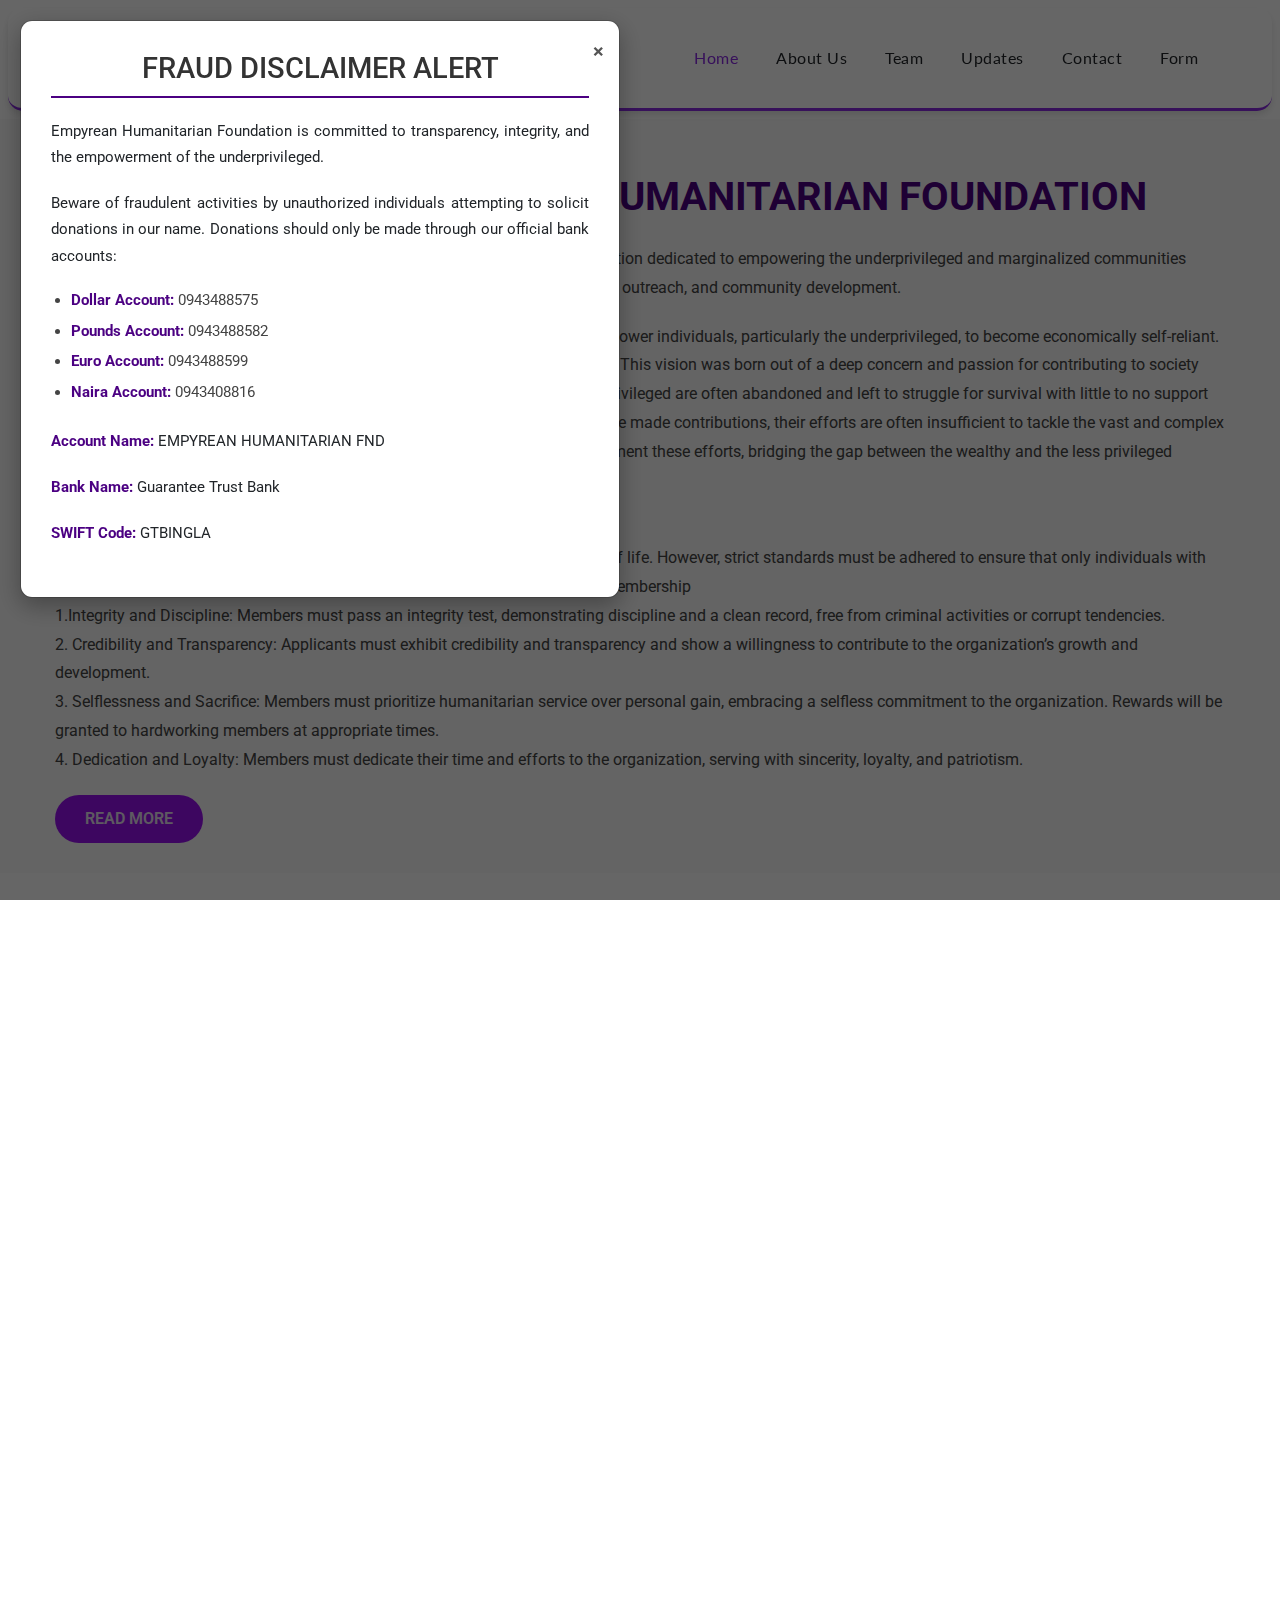
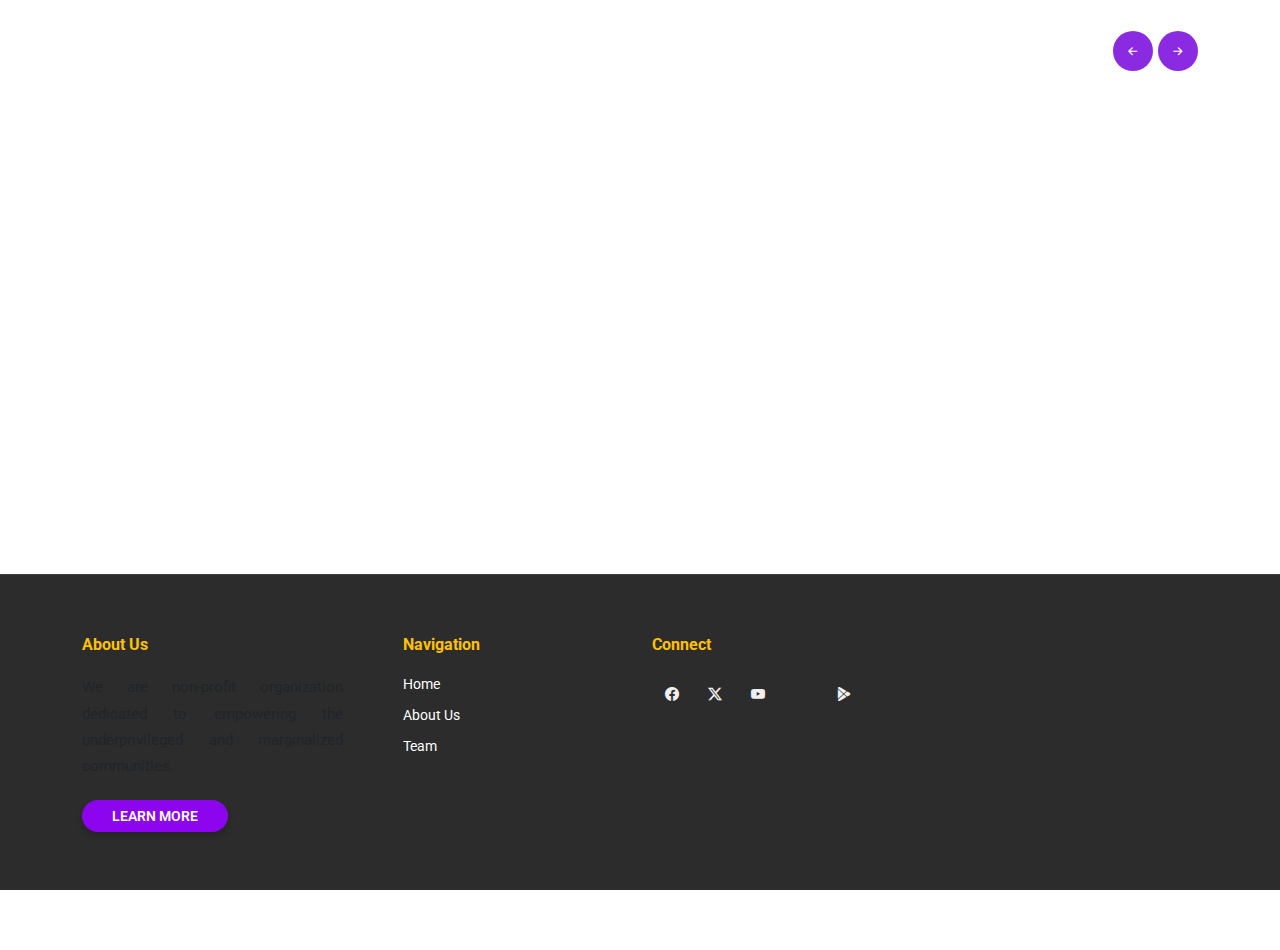
==== commit a8dd26ab: "okay" ====
--- a/about.html
+++ b/about.html
@@ -380,9 +380,6 @@
     <p><strong>Account Name:</strong> EMPYREAN HUMANITARIAN FND</p>
     <p><strong>Bank Name:</strong> Guarantee Trust Bank</p>
     <p><strong>SWIFT Code:</strong> GTBINGLA</p>
-    <p>
-      For inquiries, email us at: <a href="mailto:empyreanhumanitarianfoundtn@gmail.com">empyreanhumanitarianfoundtn@gmail.com</a>
-    </p>
   </div>
 </div>
 
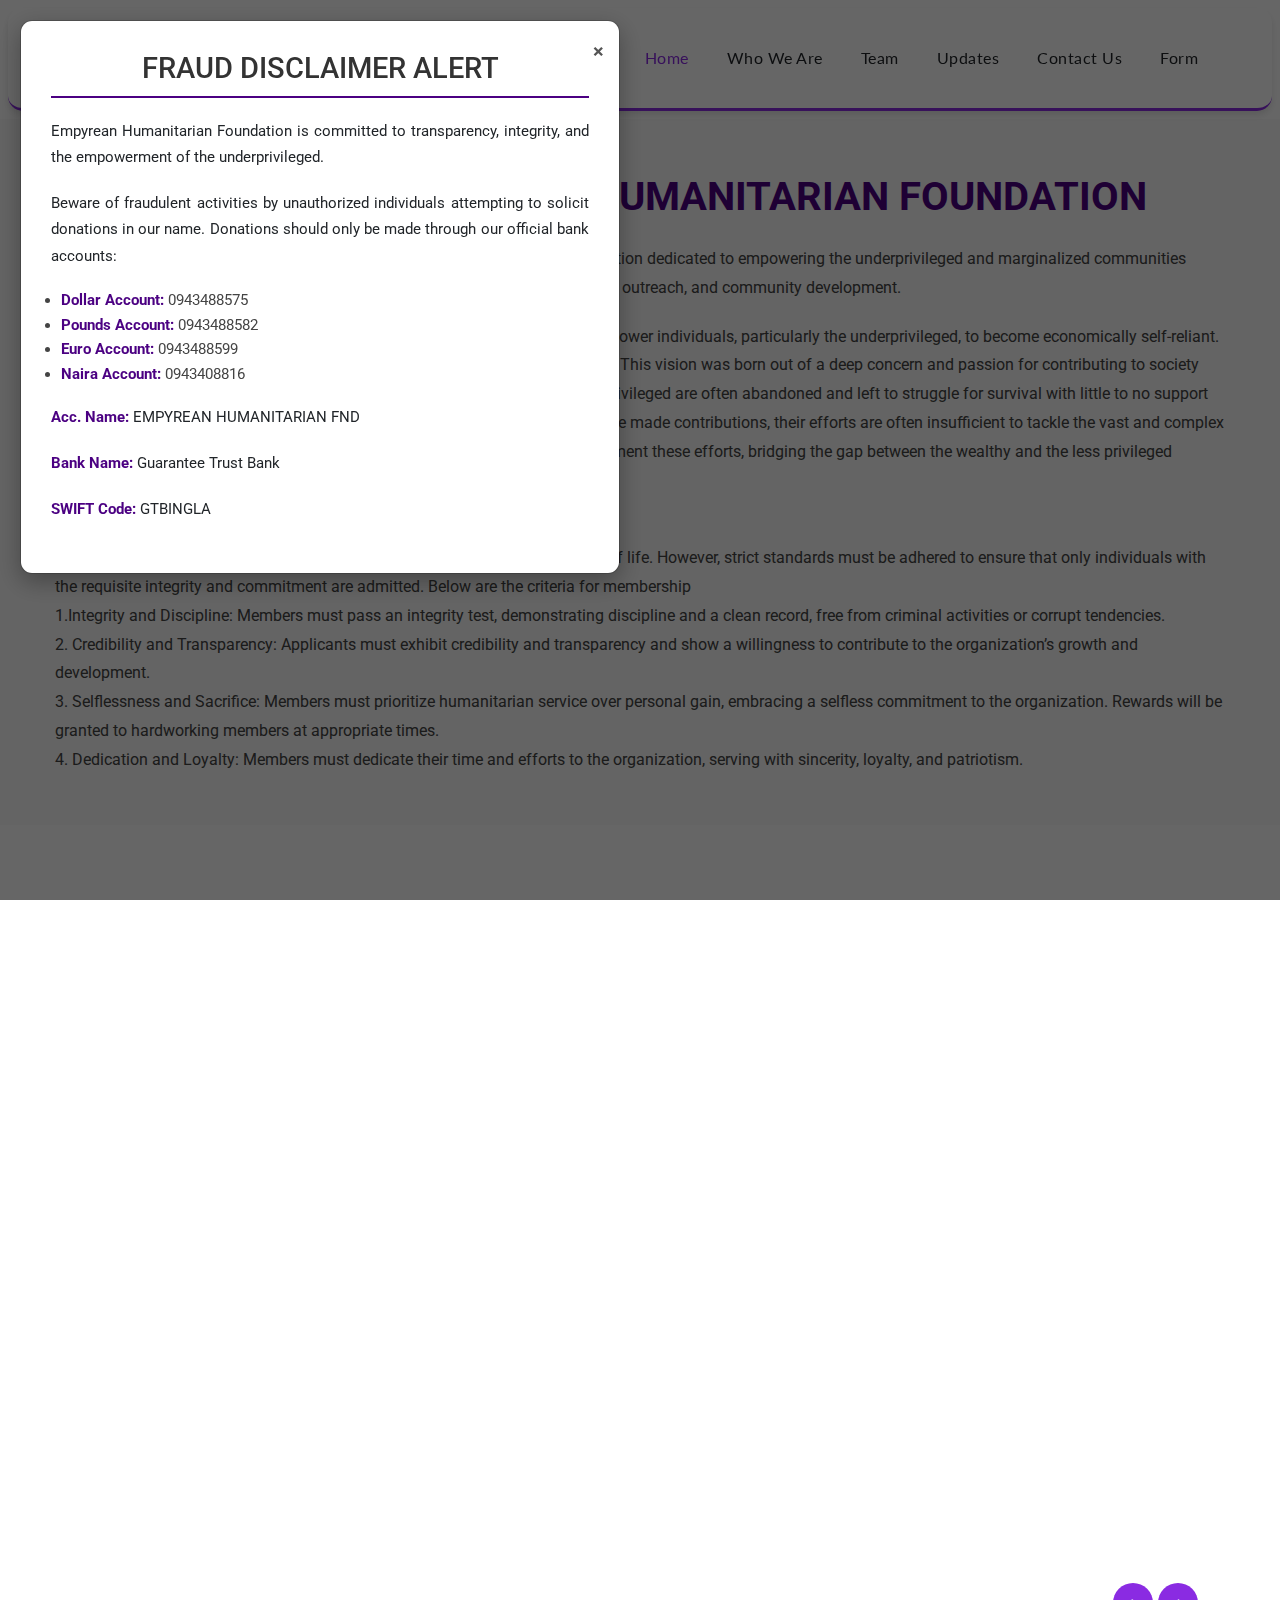
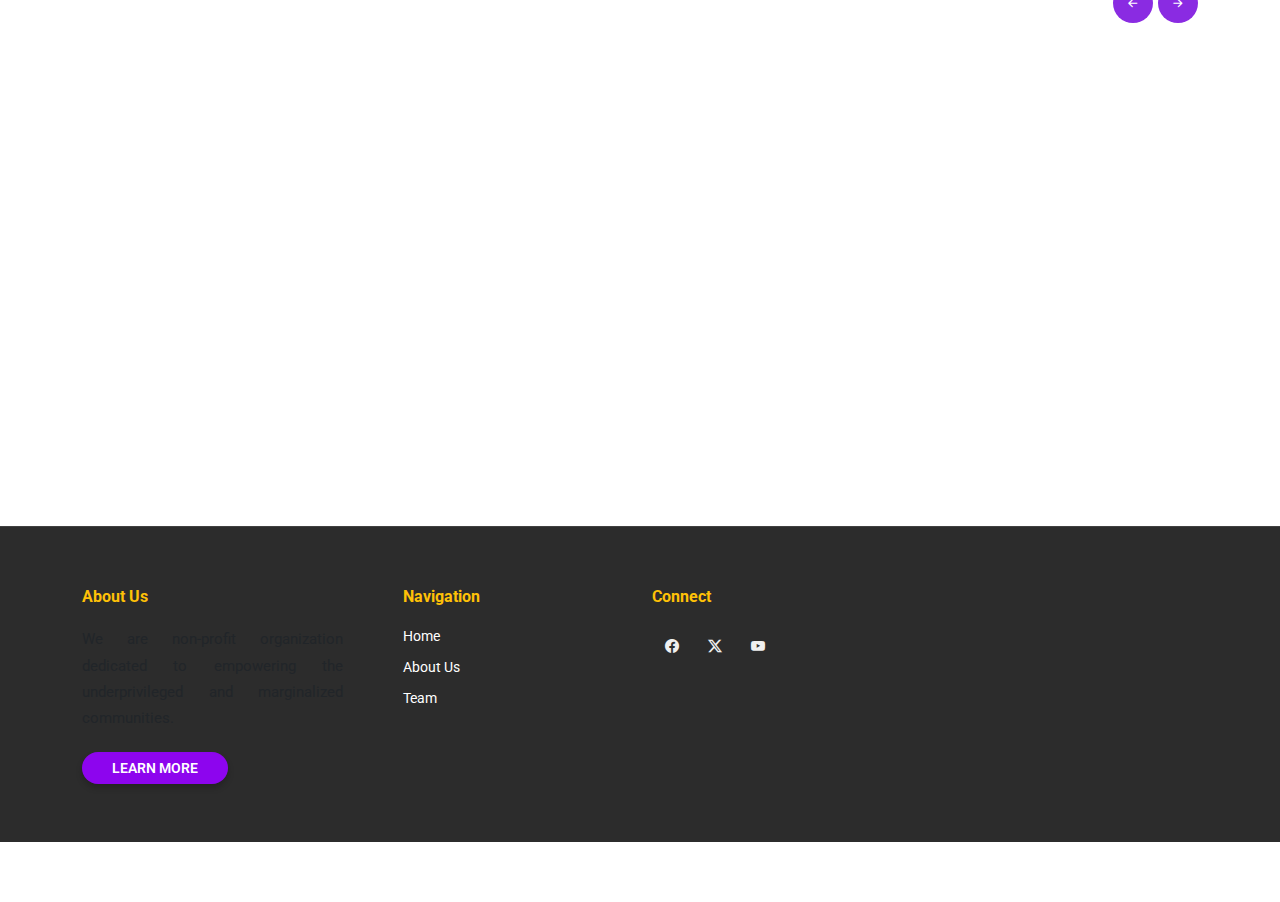
==== commit 322312fd: "review" ====
--- a/about.html
+++ b/about.html
@@ -4,13 +4,13 @@
 <head>
   <meta charset="utf-8">
   <meta content="width=device-width, initial-scale=1.0" name="viewport">
-  <title>Empyrean</title>
-  <meta name="description" content="">
+  <title>EMPYREAN HUMANITARIAN FOUNDATION</title>
+  <meta name="description" content="We are non-profit organization dedicated to empowering the underprivileged and marginalized communities">
   <meta name="keywords" content="">
 
   <!-- Favicons -->
   <link href="assets/img/favicon.png" rel="icon">
-  <link href="assets/img/apple-touch-icon.png" rel="apple-touch-icon">
+  <link href="assets/img/logo.jpg" rel="Empyrean logo">
 
   <!-- Fonts -->
   <link href="https://fonts.googleapis.com" rel="preconnect">
@@ -23,8 +23,6 @@
   <link href="assets/tosh/aos/aos.css" rel="stylesheet">
   <link href="assets/tosh/swiper/swiper-bundle.min.css" rel="stylesheet">
   <link href="assets/tosh/glightbox/css/glightbox.min.css" rel="stylesheet">
-  <link href="assets/tosh/bootstrap/css/bootstrap.min.css" rel="stylesheet">
-  
 
  
   <link href="assets/css/main.css" rel="stylesheet">
@@ -38,25 +36,24 @@
     <div class="container-fluid container-xl position-relative d-flex align-items-center justify-content-between">
 
       <a href="index.html" class="logo d-flex align-items-center">
-        <!-- Uncomment the line below if you also wish to use an image logo -->
         <img src="assets/img/logo.jpg" alt="">
-        <!-- <h1 class="sitename">Empyrean</h1> -->
       </a>
 
       <nav id="navmenu" class="navmenu">
         <ul>
           <li><a href="index.html" class="active">Home</a></li>
-          <li><a href="about.html">About Us</a></li>
+          <li><a href="about.html">Who We Are</a></li>
           <li><a href="team.html">Team</a></li>
           <li><a href="update.html">Updates</a></li>
-          <li><a href="contact.html">Contact</a></li>
+          <li><a href="contact.html">Contact Us</a></li>
           <li><a href="form.html">Form</a></li>
         </ul>
         <i class="mobile-nav-toggle d-xl-none bi bi-list"></i>
       </nav>
 
     </div>
-  </header>
+</header>
+
 
 
 
@@ -67,7 +64,6 @@
     <div class="emp-row">
       <!-- Image Column -->
       <div class="emp-image" data-aos="fade-up" data-aos-delay="100">
-        <!-- <img class="about-image" src="./assets/img/suppot.webp" alt="Empyrean Humanitarian Foundation"> -->
       </div>
       <!-- Content Column -->
       <div class="emp-content" data-aos="fade-up" data-aos-delay="300">
@@ -107,9 +103,7 @@
 
          <br> 4. Dedication and Loyalty:  
           Members must dedicate their time and efforts to the organization, serving with sincerity, loyalty, and patriotism.
- 
         </p>
-        <a class="emp-button" href="#">Read More</a>
       </div>
     </div>
   </div>
@@ -377,7 +371,7 @@
       <li><strong>Euro Account:</strong> 0943488599</li>
       <li><strong>Naira Account:</strong> 0943408816</li>
     </ul>
-    <p><strong>Account Name:</strong> EMPYREAN HUMANITARIAN FND</p>
+    <p><strong>Acc. Name:</strong> EMPYREAN HUMANITARIAN FND</p>
     <p><strong>Bank Name:</strong> Guarantee Trust Bank</p>
     <p><strong>SWIFT Code:</strong> GTBINGLA</p>
   </div>
@@ -403,74 +397,71 @@
 </script>
 
 
-  <footer id="footer" class="footer light-background">
-    <div class="container">
-      <div class="row g-4">
-        <div class="col-md-6 col-lg-3 mb-3 mb-md-0">
-          <div class="widget">
-            <h3 class="widget-heading">About Us</h3>
-            <p class="mb-4">
-                We are non-profit organization dedicated 
-                to empowering the underprivileged and marginalized communities.
-            </p>
-            <p class="mb-0">
-              <a href="#" class="btn-learn-more">Learn more</a>
-            </p>
-          </div>
+<footer id="footer" class="footer light-background">
+  <div class="container">
+    <div class="row g-4">
+      <div class="col-md-6 col-lg-3 mb-3 mb-md-0">
+        <div class="widget">
+          <h3 class="widget-heading">About Us</h3>
+          <p class="mb-4">
+              We are non-profit organization dedicated 
+              to empowering the underprivileged and marginalized communities.
+          </p>
+          <p class="mb-0">
+            <a href="about.html" class="btn-learn-more">Learn more</a>
+          </p>
         </div>
-        <div class="col-md-6 col-lg-3 ps-lg-5 mb-3 mb-md-0">
-          <div class="widget">
-            <h3 class="widget-heading">Navigation</h3>
-            <ul class="list-unstyled float-start me-5">
-              <li><a href="index.html">Home</a></li>
-              <li><a href="about.html">About Us</a></li>
-              <li><a href="team.html">Team</a></li>
-            </ul>
-          </div>
+      </div>
+      <div class="col-md-6 col-lg-3 ps-lg-5 mb-3 mb-md-0">
+        <div class="widget">
+          <h3 class="widget-heading">Navigation</h3>
+          <ul class="list-unstyled float-start me-5">
+            <li><a href="index.html">Home</a></li>
+            <li><a href="about.html">About Us</a></li>
+            <li><a href="team.html">Team</a></li>
+          </ul>
         </div>
-        <div class="col-md-6 col-lg-3 pl-lg-5">
-          <div class="widget">
-            <h3 class="widget-heading">Connect</h3>
-            <ul class="list-unstyled social-icons light mb-3">
-              <li>
-                <a href="https://www.facebook.com/profile.php?id=100081921220713&mibextid=ZbWKwL"><span class="bi bi-facebook"></span></a>
-              </li>
-              <li>
-                <a href="https://x.com/AlexicographerF?t=4wKWq5mUMI2KcOxndU6-ow&s=09"><span class="bi bi-twitter-x"></span></a>
-              </li>
-              <li>
-                <a href="https://youtube.com/@empyreanhumanitarianfoundation?si=w4KtNlu_9A-cBCYo"><span class="bi bi-youtube"></span></a>
-              </li>
-              <li>
-                <a href="#"><span class="bi bi-Telegram"></span></a>
-              </li>
-              <li>
-                <a href="#"><span class="bi bi-google-play"></span></a>
-              </li>
-            </ul>
-          </div>
+      </div>
+      <div class="col-md-6 col-lg-3 pl-lg-5">
+        <div class="widget">
+          <h3 class="widget-heading">Connect</h3>
+          <ul class="list-unstyled social-icons light mb-3">
+            <li>
+              <a href="https://www.facebook.com/profile.php?id=100081921220713&mibextid=ZbWKwL"><span class="bi bi-facebook"></span></a>
+            </li>
+            <li>
+              <a href="https://x.com/AlexicographerF?t=4wKWq5mUMI2KcOxndU6-ow&s=09"><span class="bi bi-twitter-x"></span></a>
+            </li>
+            <li>
+              <a href="https://youtube.com/@empyreanhumanitarianfoundation?si=w4KtNlu_9A-cBCYo"><span class="bi bi-youtube"></span></a>
+            </li>
+            <li>
+              <a href="#"><span class="bi bi-Telegram"></span></a>
+            </li>
+          </ul>
         </div>
       </div>
-  </footer>
-
-  <!-- Scroll Top -->
-  <a href="#" id="scroll-top" class="scroll-top d-flex align-items-center justify-content-center"><i class="bi bi-arrow-up-short"></i></a>
-
-  <!-- Preloader -->
-  <div id="preloader"></div>
-
-  <!-- Vendor JS Files -->
-  <script src="assets/tosh/bootstrap/js/bootstrap.bundle.min.js"></script>
-  <script src="assets/tosh/php-email-form/validate.js"></script>
-  <script src="assets/tosh/aos/aos.js"></script>
-  <script src="assets/tosh/swiper/swiper-bundle.min.js"></script>
-  <script src="assets/tosh/purecounter/purecounter_vanilla.js"></script>
-  <script src="assets/tosh/glightbox/js/glightbox.min.js"></script>
-  <script src="assets/tosh/imagesloaded/imagesloaded.pkgd.min.js"></script>
-  <script src="assets/tosh/isotope-layout/isotope.pkgd.min.js"></script>
-
-  <!-- Main JS File -->
-  <script src="assets/js/main.js"></script>
+    </div>
+</footer>
+
+<!-- Scroll Top -->
+<a href="#" id="scroll-top" class="scroll-top d-flex align-items-center justify-content-center"><i class="bi bi-arrow-up-short"></i></a>
+
+<!-- Preloader -->
+<div id="preloader"></div>
+
+<!-- Vendor JS Files -->
+<script src="assets/tosh/bootstrap/js/bootstrap.bundle.min.js"></script>
+<script src="assets/tosh/php-email-form/validate.js"></script>
+<script src="assets/tosh/aos/aos.js"></script>
+<script src="assets/tosh/swiper/swiper-bundle.min.js"></script>
+<script src="assets/tosh/purecounter/purecounter_vanilla.js"></script>
+<script src="assets/tosh/glightbox/js/glightbox.min.js"></script>
+<script src="assets/tosh/imagesloaded/imagesloaded.pkgd.min.js"></script>
+<script src="assets/tosh/isotope-layout/isotope.pkgd.min.js"></script>
+
+<!-- Main JS File -->
+<script src="assets/js/main.js"></script>
 
 </body>
 
@@ -478,3 +469,7 @@
 
 
 
+
+
+
+
--- a/assets/css/main.css
+++ b/assets/css/main.css
@@ -1009,7 +1009,7 @@
   }
 
   .emp-registration-section .emp-text {
-    font-size: 1rem; /* Adjust text size for readability */
+    font-size: 1rem;
     line-height: 1.5; /* Adjust line height for better readability */
     text-align: justify; /* Align text for a clean layout */
   }
@@ -1378,17 +1378,17 @@
 
 .modal-content p {
   color: #555;
-  line-height: 1.8;
+  line-height: 1.6;
   font-size: 1rem;
-  margin-bottom: 15px;
+  margin-bottom: 8px;
 }
 
 .modal-content ul {
-  padding-left: 20px;
+  padding-left: 10px;
 }
 
 .modal-content ul li {
-  margin-bottom: 8px;
+  margin-bottom: 2px;
   color: #444;
   font-size: 0.95rem;
 }
@@ -1402,17 +1402,6 @@
 .modal-content p strong {
   color: #4b0082;
   font-weight: bold;
-}
-
-/* Links */
-.modal-content a {
-  color: #4b0082;
-  text-decoration: underline;
-  font-weight: bold;
-}
-
-.modal-content a:hover {
-  color: #333;
 }
 
 /* Responsive Design */
@@ -1752,9 +1741,8 @@
 @media (max-width: 768px) {
   .container-fluid h1 {
     text-align: center;
-    text-justify: auto; /* Ensures balanced spacing in justified text */
-    margin: 0 auto;
-    padding: 0 15px; /* Adds some spacing to avoid cramped look */
+    text-justify: auto; 
+    padding: 0 15px; 
   }
 }
 
@@ -1815,7 +1803,7 @@
 
 .faq .custom-accordion .accordion-item .btn-link[aria-expanded="true"]:before {
   content: "\f286"; /* Expanded state icon */
-  color: var(--accent-color); /* Icon matches text */
+  color: var(--accent-color);
 }
 
 
@@ -1835,8 +1823,8 @@
 .faq .faq-image {
   max-width: 100%;
   height: auto;
-  border-radius: 10px; /* Optional: Add rounded corners */
-  box-shadow: 0 4px 10px rgba(0, 0, 0, 0.2); /* Optional: Add shadow for emphasis */
+  border-radius: 10px; 
+  box-shadow: 0 4px 10px rgba(0, 0, 0, 0.2); 
 }
 @media (max-width: 992px) {
   .faq .faq-image {
@@ -2222,7 +2210,7 @@
 }
 
 .team .team .pic:hover {
-  transform: scale(1.05); /* Subtle zoom effect */
+  transform: scale(1.05); 
 }
 
 .team .team .pic img {
@@ -2520,7 +2508,7 @@
 
 .contact .info-item+.info-item {
   padding-top: 20px;
-  margin-top: 20px;
+  margin-top: 10px;
   border-top: 1px solid color-mix(in srgb, var(--default-color), transparent 90%);
 }
 
@@ -2643,8 +2631,9 @@
 .member-registration-container {
   display: flex;
   flex-direction: column;
-  gap: 20px;
-  margin: 20px 0;
+  gap: 15px;
+  margin-top: 2px;
+  margin: 5px 0;
 }
 
 .member-info,
@@ -2741,7 +2730,8 @@
 .widget-title {
   color: var(--heading-color);
   font-size: 20px;
-  font-weight: 600;
+  font-weight: 300;
+  text-align: center;
   padding: 0 0 0 10px;
   margin: 0 0 20px 0;
   border-left: 4px solid var(--accent-color);
@@ -2768,137 +2758,10 @@
   font-size: 24px;
   margin: 15px 0 0 0;
   padding: 0;
-  color: color-mix(in srgb, var(--default-color), transparent 20%);
-}
-
-.blog-author-widget .social-links {
-  margin: 5px 0;
-}
-
-.blog-author-widget .social-links a {
-  color: color-mix(in srgb, var(--default-color), transparent 60%);
-  margin: 0 3px;
-  font-size: 18px;
-}
-
-.blog-author-widget .social-links a:hover {
-  color: var(--accent-color);
-}
-
-.blog-author-widget p {
-  font-style: italic;
-  color: color-mix(in srgb, var(--default-color), transparent 30%);
-  margin: 10px 0 0 0;
-}
-
-.search-widget form {
-  background: var(--background-color);
-  border: 1px solid color-mix(in srgb, var(--default-color), transparent 75%);
-  padding: 3px 10px;
-  position: relative;
-  border-radius: 50px;
-  transition: 0.3s;
-}
-
-.search-widget form input[type=text] {
-  border: 0;
-  padding: 4px 10px;
-  border-radius: 4px;
-  width: calc(100% - 40px);
-  background-color: var(--background-color);
-  color: var(--default-color);
-}
-
-.search-widget form input[type=text]:focus {
-  outline: none;
-}
-
-.search-widget form button {
-  background: none;
-  color: var(--default-color);
-  position: absolute;
-  top: 0;
-  right: 0;
-  bottom: 0;
-  border: 0;
-  font-size: 16px;
-  padding: 0 16px;
-  transition: 0.3s;
-  line-height: 0;
-}
-
-.search-widget form button i {
-  line-height: 0;
-}
-
-.search-widget form button:hover {
-  color: var(--accent-color);
-}
-
-.search-widget form:is(:focus-within) {
-  border-color: var(--accent-color);
-}
-
-.recent-posts-widget .post-item {
-  display: flex;
-  flex-direction: column;
-  margin-bottom: 20px;
-}
-
-.recent-posts-widget .post-item:last-child {
-  margin-bottom: 0;
-}
-
-.recent-posts-widget .post-item h4 {
-  font-size: 16px;
-  font-weight: 600;
-  margin-bottom: 5px;
-}
-
-.recent-posts-widget .post-item h4 a {
-  color: var(--default-color);
-  transition: 0.3s;
-}
-
-.recent-posts-widget .post-item h4 a:hover {
-  color: var(--accent-color);
-}
-
-.recent-posts-widget .post-item time {
-  display: block;
-  font-style: italic;
-  font-size: 14px;
-  color: color-mix(in srgb, var(--default-color), transparent 50%);
-}
-
-.tags-widget ul {
-  list-style: none;
-  padding: 0;
-  margin: 0;
-}
-
-.tags-widget ul li {
-  display: inline-block;
-}
-
-.tags-widget ul a {
-  background-color: color-mix(in srgb, var(--default-color), transparent 94%);
-  color: color-mix(in srgb, var(--default-color), transparent 30%);
-  border-radius: 50px;
-  font-size: 14px;
-  padding: 5px 15px;
-  margin: 0 6px 8px 0;
-  display: inline-block;
-  transition: 0.3s;
-}
-
-.tags-widget ul a:hover {
-  background: var(--accent-color);
-  color: var(--contrast-color);
-}
-
-.tags-widget ul a span {
-  padding-left: 5px;
-  color: color-mix(in srgb, var(--default-color), transparent 60%);
-  font-size: 14px;
-}+  color: color-mix(in srgb, var(--accent-color), transparent 20%);
+}
+
+
+
+
+
